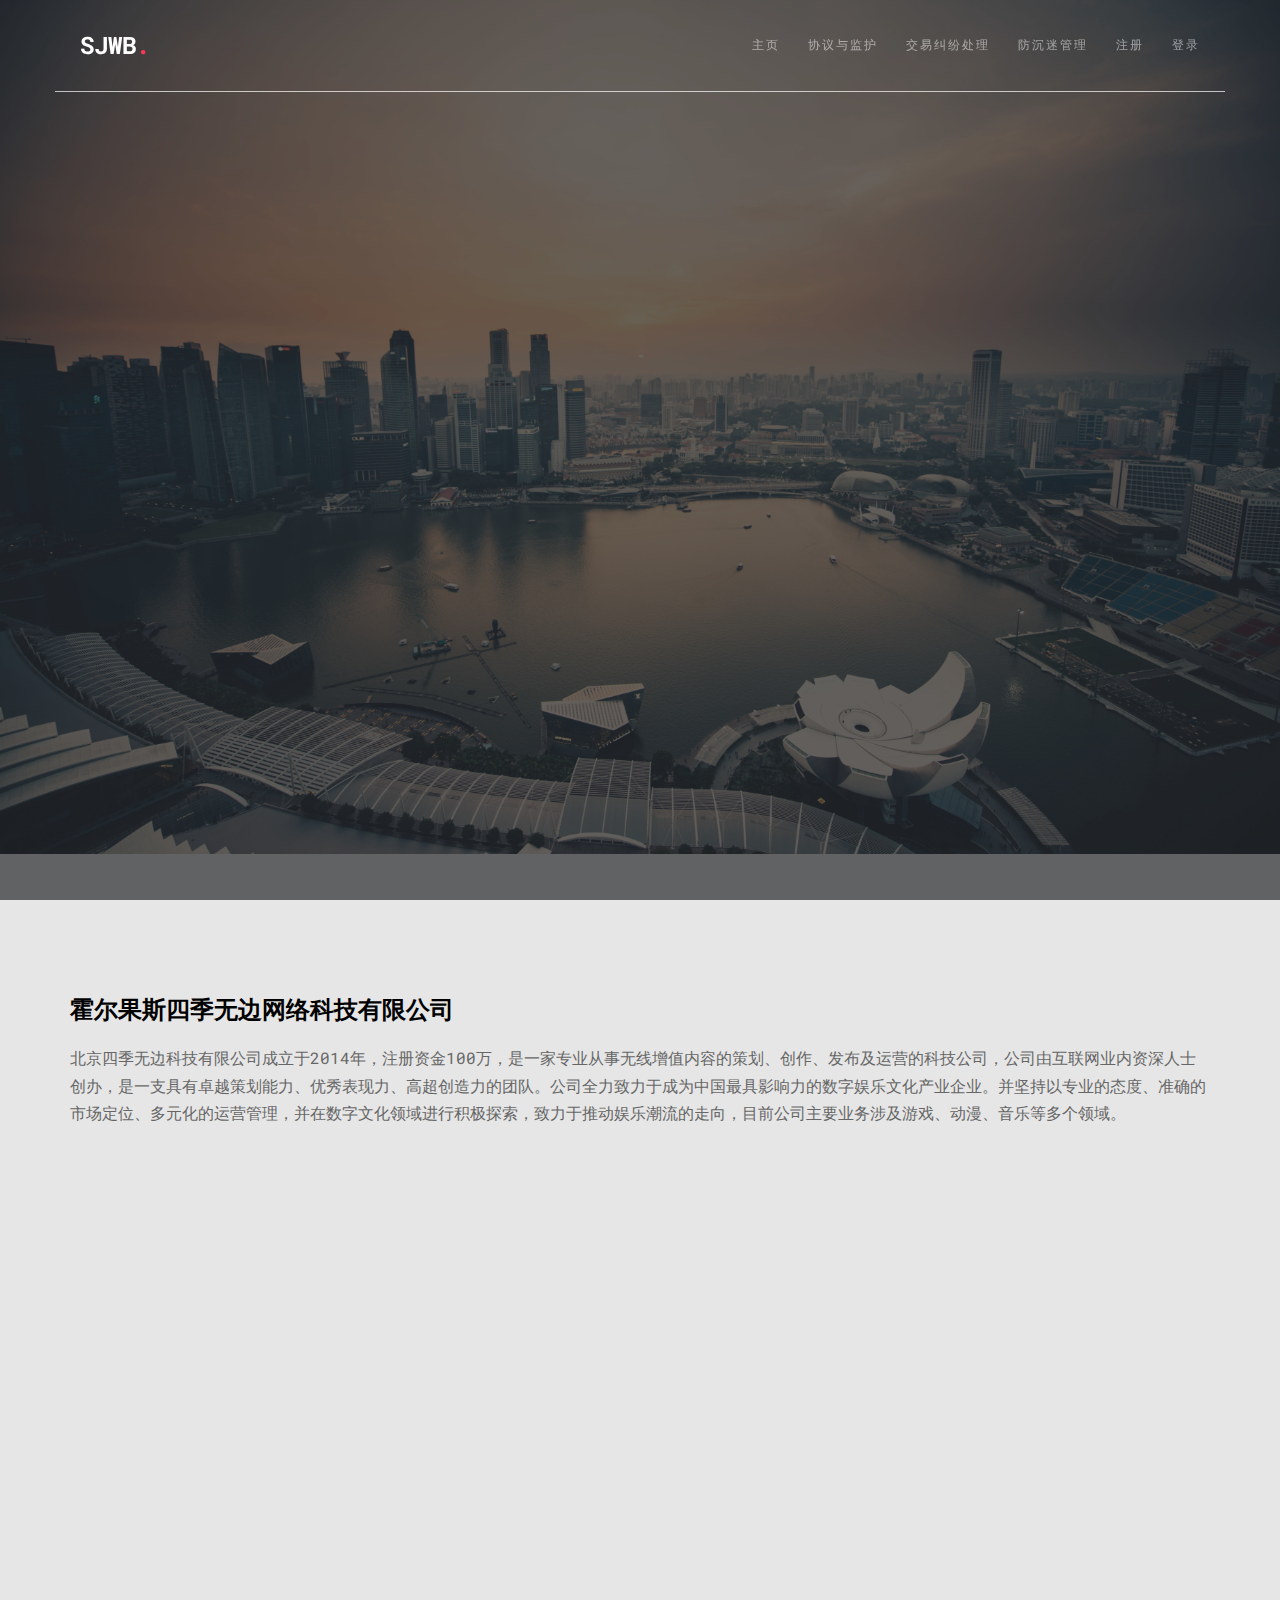
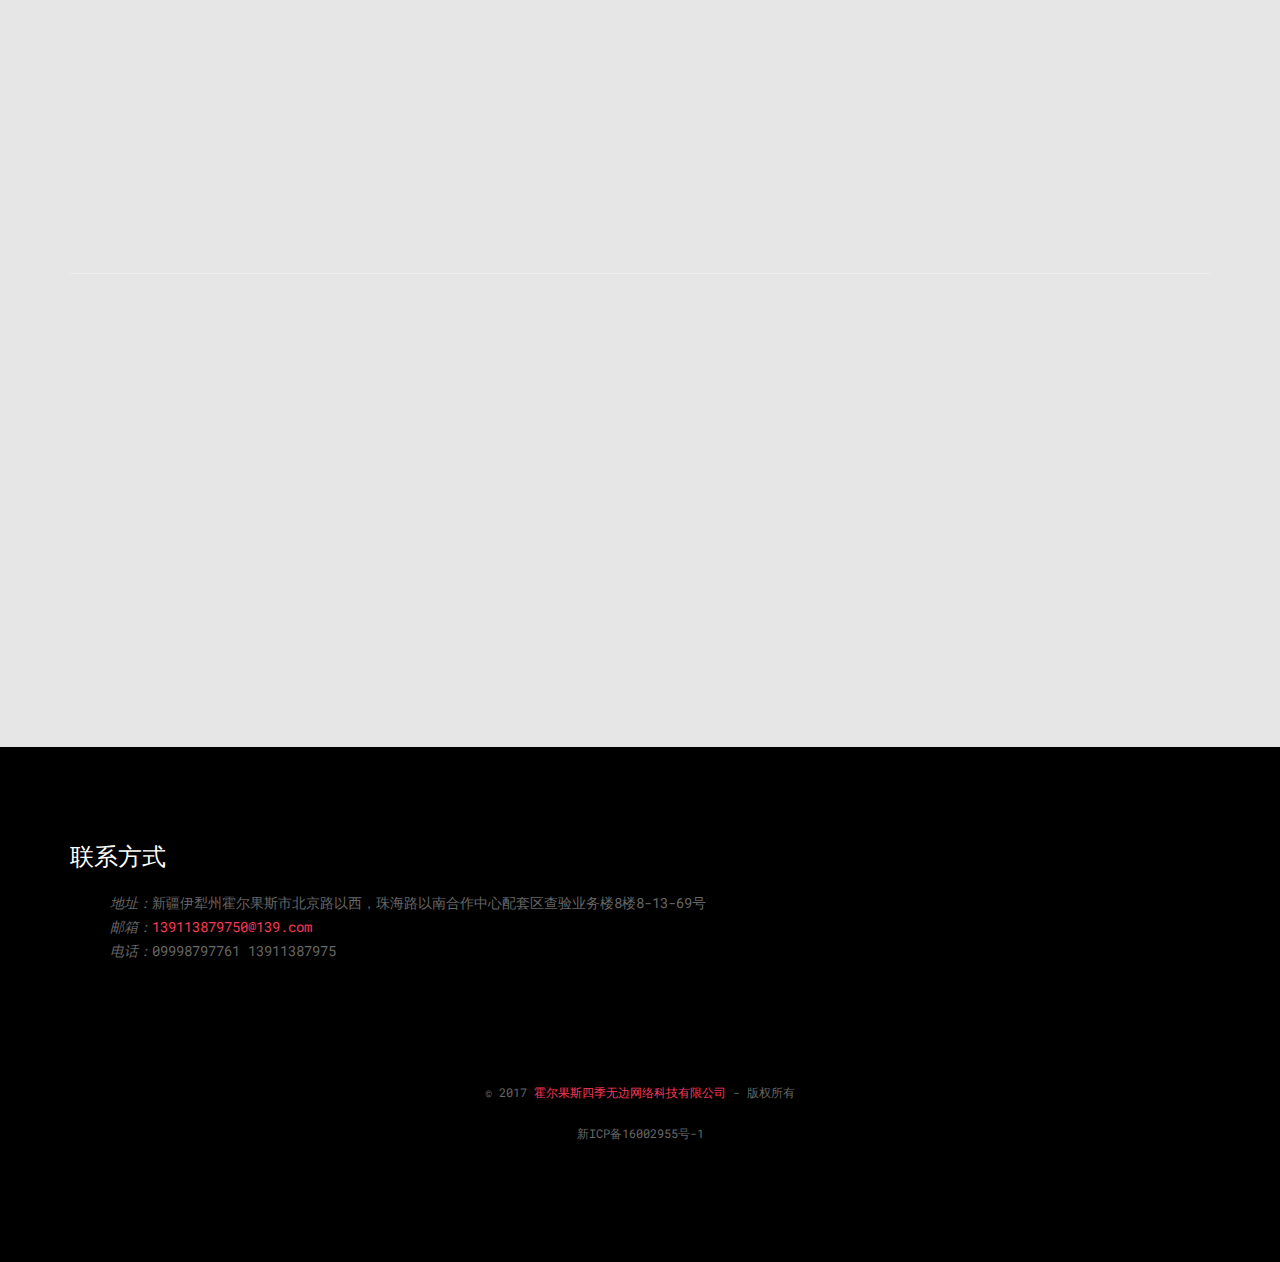
==== index.html @ 6a88e130 "hegs" ====
<!DOCTYPE HTML>
<html>
<head>
    <meta charset="utf-8">
    <meta http-equiv="X-UA-Compatible" content="IE=edge">
    <title>霍尔果斯四季无边网络科技有限公司</title>
    <meta name="viewport" content="width=device-width, initial-scale=1">
    <meta name="description" content="霍尔果斯四季无边网络科技有限公司"/>
    <meta name="keywords"
          content="free website templates, free html5, free template, free bootstrap, free website template, html5, css3, mobile first, responsive"/>
    <meta name="author" content="Hovace"/>

    <!-- Facebook and Twitter integration -->
    <meta property="og:title" content=""/>
    <meta property="og:image" content=""/>
    <meta property="og:url" content=""/>
    <meta property="og:site_name" content=""/>
    <meta property="og:description" content=""/>
    <meta name="twitter:title" content=""/>
    <meta name="twitter:image" content=""/>
    <meta name="twitter:url" content=""/>
    <meta name="twitter:card" content=""/>

    <link href="https://fonts.googleapis.com/css?family=Crimson+Text:400,400i|Roboto+Mono" rel="stylesheet">

    <!-- Animate.css -->
    <link rel="stylesheet" href="css/animate.css">
    <!-- Icomoon Icon Fonts-->
    <link rel="stylesheet" href="css/icomoon.css">
    <!-- Bootstrap  -->
    <link rel="stylesheet" href="css/bootstrap.css">

    <!-- Magnific Popup -->


    <!-- Theme style  -->
    <link rel="stylesheet" href="css/style.css">

    <!-- Modernizr JS -->
    <script src="js/modernizr-2.6.2.min.js"></script>
    <!-- FOR IE9 below -->
    <!--[if lt IE 9]>
    <script src="js/respond.min.js"></script>
    <![endif]-->

</head>
<body>

<div class="gtco-loader"></div>

<div id="page">
    <nav class="gtco-nav" role="navigation">
        <div class="container">
            <div class="row">
                <div class="col-xs-2 text-left">
                    <div id="gtco-logo"><a href="index.html">Sjwb<span>.</span></a></div>
                </div>
                <div class="col-xs-10 text-right menu-1">
                    <ul>
                        <li><a href="index.html">主页</a></li>
                        <li class="has-dropdown">
                            <a href="#">协议与监护</a>
                            <ul class="dropdown">
                                <li><a href="dropcaps.html">服务协议</a></li>
                                <li><a href="guardianship.html">家长监护</a></li>
                            </ul>
                        </li>

                        <li><a href="dropcaps.html">交易纠纷处理</a></li>
                        <li><a href="addiction.html">防沉迷管理</a></li>
                        <li><a href="signin.html">注册</a></li>
                        <li><a href="login.html">登录</a></li>
                    </ul>
                </div>
            </div>

        </div>
    </nav>

    <header id="gtco-header" class="gtco-cover" role="banner" style="background-image:url(images/chutte.jpg);background-size: 100%"
            data-stellar-background-ratio="1">
        <div class="overlay"></div>
        <div class="container">
            <div class="row">
                <div class="col-md-7 text-left">
                    <div class="display-t">
                        <div class="display-tc animate-box" data-animate-effect="fadeInUp">
                            <h1 class="mb30"><a href="#">专业的态度、准确的市场定位、多元化的运营管理</a></h1>
                            <p><a href="#" class="text-link">查看更多</a></p>
                        </div>
                    </div>
                </div>
            </div>
        </div>
    </header>

    <div id="gtco-main">
        <div class="container">

            <div class="sixteen columns welcome">
                <h3 style="font-weight: bold;">霍尔果斯四季无边网络科技有限公司</h3>

            </div>

            <div class="separator"></div>

            <p class="centered" style="font-size: 16px">
                北京四季无边科技有限公司成立于2014年，注册资金100万，是一家专业从事无线增值内容的策划、创作、发布及运营的科技公司，公司由互联网业内资深人士创办，是一支具有卓越策划能力、优秀表现力、高超创造力的团队。公司全力致力于成为中国最具影响力的数字娱乐文化产业企业。并坚持以专业的态度、准确的市场定位、多元化的运营管理，并在数字文化领域进行积极探索，致力于推动娱乐潮流的走向，目前公司主要业务涉及游戏、动漫、音乐等多个领域。
            </p>

            <br>
            <br>


            <!-- Our Clients
            ================================================== -->

        </div>
        <div class="container">
            <div class="row row-pb-md">
                <div class="col-md-12">
                    <ul id="gtco-post-list">


                        <li class="one-third entry animate-box" data-animate-effect="fadeIn">
                            <a href="1.apk">
                                <div class="entry-img" style="background-image: url(images/re.jpg)"></div>
                                <div class="entry-desc">
                                    <h3>创世战机</h3>
                                    <p>五星级平面射击游戏！游戏全程节奏紧凑，难度由易到难，除了种种的狠角色会不断出现之外， 在关卡尽头都还会有一个把关的巨型头目，因此玩家必须尽量取得像是激光、追踪飞弹等强力武器，才能够顺利过关斩将。 如果你是喜欢射击游戏的玩家，一定不要错过它。</p>
                                </div>
                            </a>
                            <a href="1.apk" class="post-meta">下载</a>
                        </li>
                        <li class="one-third entry animate-box" data-animate-effect="fadeIn">
                            <a href="2.apk">
                                <div class="entry-img" style="background-image: url(images/re1.jpg)"></div>
                                <div class="entry-desc">
                                    <h3>血战太平洋</h3>
                                    <p>《血战太平洋》是一个老手和菜鸟都同样会喜欢的塔防游戏。敌人来势汹汹，你需要建造火力强大的防卫塔来保护你的基地。 精美的游戏场景，炫目的特效，动感的音乐，易上手的操作及极高的游戏性，这些都可以在游戏中感受到。</p>
                                </div>
                            </a>
                            <a href="2.apk" class="post-meta">下载</a>
                        </li>
                        <li class="one-third entry animate-box" data-animate-effect="fadeIn">
                            <a href="3.apk">
                                <div class="entry-img" style="background-image: url(images/re2.jpg)"></div>
                                <div class="entry-desc">
                                    <h3>僵尸前线</h3>
                                    <p>在这个已经被僵尸包围和吞噬的世界中，你是幸存者之一。在寻找存活出路的旅途中，你会遇到形形色色的幸存同胞， 而选择是否帮助他们或者接受他们的帮助将决定剧情的走向，也突出了游戏的主旨——即便世界将要毁灭，人性依然存在。</p>
                                </div>
                            </a>
                            <a href="3.apk" class="post-meta">下载</a>
                        </li>

                    </ul>


                    <div class="clearfix"></div>

                    <div class="separator"></div>


                    <hr>

                    <div data-v-28640bf3="" class="row" style="max-width: 470px; display: block;margin: 0 auto;text-align: center">
                        <div data-v-28640bf3="" class="col-md-8 col-md-offset-2 text-center gtco-heading animate-box fadeInUp animated-fast"><h2 data-v-28640bf3="">健康忠告</h2>
                            <p data-v-28640bf3="">抵制不良游戏　拒绝盗版游戏</p>
                            <p data-v-28640bf3="">注意自我保护　谨防受骗上当</p>
                            <p data-v-28640bf3="">适度游戏益脑　沉迷游戏伤身</p>
                            <p data-v-28640bf3="">合理安排时间　享受健康生活</p></div>
                    </div>

                    <div class="clearfix"></div>


                    <div class="separator"></div>
                </div>
            </div>
        </div>
    </div>


    <footer id="gtco-footer" role="contentinfo">
        <div class="container">
            <div class="four columns" style="width: 100%">
                <h3>联系方式</h3>
            </div>

            <div class="row row-pb-md">
                <div class="col-md-12">
                    <ul class="list contact" style="margin-bottom: 15px;">
                        <li class="contact-address"><i class="fa fa-map-marker">地址：</i><span>新疆伊犁州霍尔果斯市北京路以西，珠海路以南合作中心配套区查验业务楼8楼8-13-69号</span>
                        </li>
                        <li class="contact-mail"><i class="fa fa-envelope">邮箱：</i><a class="link" href="#">139113879750@139.com</a>
                        </li>
                        <li class="contact-phone"><i class="fa fa-phone">电话：</i><span>09998797761 13911387975</span></li>
                    </ul>
                </div>
            </div>

            <div class="row copyright">
                <div class="col-md-12 text-center">
                    <p>
                        <small class="block">&copy; 2017  <a href="index.html" target="_blank" title="霍尔果斯四季无边网络科技有限公司">霍尔果斯四季无边网络科技有限公司</a> - 版权所有 </small>
                    </p>
                    <p>
                    <small class="block">新ICP备16002955号-1</small>
                    </p>
                </div>
            </div>

        </div>
    </footer>
</div>

<div class="gototop js-top">
    <a href="#" class="js-gotop"><i class="icon-arrow-up"></i></a>
</div>

<!-- jQuery -->
<script src="js/jquery.min.js"></script>
<!-- jQuery Easing -->
<script src="js/jquery.easing.1.3.js"></script>
<!-- Bootstrap -->
<script src="js/bootstrap.min.js"></script>
<!-- Waypoints -->
<script src="js/jquery.waypoints.min.js"></script>
<!-- Stellar -->
<script src="js/jquery.stellar.min.js"></script>
<!-- Main -->
<script src="js/main.js"></script>

</body>
</html>
---- css/icomoon.css ----
@font-face {
  font-family: 'icomoon';
  src:  url('../fonts/icomoon/icomoon.eot?6iuir');
  src:  url('../fonts/icomoon/icomoon.eot?6iuir#iefix') format('embedded-opentype'),
    url('../fonts/icomoon/icomoon.ttf?6iuir') format('truetype'),
    url('../fonts/icomoon/icomoon.woff?6iuir') format('woff'),
    url('../fonts/icomoon/icomoon.svg?6iuir#icomoon') format('svg');
  font-weight: normal;
  font-style: normal;
}

[class^="icon-"], [class*=" icon-"] {
  /* use !important to prevent issues with browser extensions that change fonts */
  font-family: 'icomoon' !important;
  speak: none;
  font-style: normal;
  font-weight: normal;
  font-variant: normal;
  text-transform: none;
  line-height: 1;

  /* Better Font Rendering =========== */
  -webkit-font-smoothing: antialiased;
  -moz-osx-font-smoothing: grayscale;
}

.icon-eye:before {
  content: "\e000";
}
.icon-paper-clip:before {
  content: "\e001";
}
.icon-mail:before {
  content: "\e002";
}
.icon-toggle:before {
  content: "\e003";
}
.icon-layout:before {
  content: "\e004";
}
.icon-link:before {
  content: "\e005";
}
.icon-bell:before {
  content: "\e006";
}
.icon-lock:before {
  content: "\e007";
}
.icon-unlock:before {
  content: "\e008";
}
.icon-ribbon:before {
  content: "\e009";
}
.icon-image:before {
  content: "\e010";
}
.icon-signal:before {
  content: "\e011";
}
.icon-target:before {
  content: "\e012";
}
.icon-clipboard:before {
  content: "\e013";
}
.icon-clock:before {
  content: "\e014";
}
.icon-watch:before {
  content: "\e015";
}
.icon-air-play:before {
  content: "\e016";
}
.icon-camera:before {
  content: "\e017";
}
.icon-video:before {
  content: "\e018";
}
.icon-disc:before {
  content: "\e019";
}
.icon-printer:before {
  content: "\e020";
}
.icon-monitor:before {
  content: "\e021";
}
.icon-server:before {
  content: "\e022";
}
.icon-cog:before {
  content: "\e023";
}
.icon-heart:before {
  content: "\e024";
}
.icon-paragraph:before {
  content: "\e025";
}
.icon-align-justify:before {
  content: "\e026";
}
.icon-align-left:before {
  content: "\e027";
}
.icon-align-center:before {
  content: "\e028";
}
.icon-align-right:before {
  content: "\e029";
}
.icon-book:before {
  content: "\e030";
}
.icon-layers:before {
  content: "\e031";
}
.icon-stack:before {
  content: "\e032";
}
.icon-stack-2:before {
  content: "\e033";
}
.icon-paper:before {
  content: "\e034";
}
.icon-paper-stack:before {
  content: "\e035";
}
.icon-search:before {
  content: "\e036";
}
.icon-zoom-in:before {
  content: "\e037";
}
.icon-zoom-out:before {
  content: "\e038";
}
.icon-reply:before {
  content: "\e039";
}
.icon-circle-plus:before {
  content: "\e040";
}
.icon-circle-minus:before {
  content: "\e041";
}
.icon-circle-check:before {
  content: "\e042";
}
.icon-circle-cross:before {
  content: "\e043";
}
.icon-square-plus:before {
  content: "\e044";
}
.icon-square-minus:before {
  content: "\e045";
}
.icon-square-check:before {
  content: "\e046";
}
.icon-square-cross:before {
  content: "\e047";
}
.icon-microphone:before {
  content: "\e048";
}
.icon-record:before {
  content: "\e049";
}
.icon-skip-back:before {
  content: "\e050";
}
.icon-rewind:before {
  content: "\e051";
}
.icon-play:before {
  content: "\e052";
}
.icon-pause:before {
  content: "\e053";
}
.icon-stop:before {
  content: "\e054";
}
.icon-fast-forward:before {
  content: "\e055";
}
.icon-skip-forward:before {
  content: "\e056";
}
.icon-shuffle:before {
  content: "\e057";
}
.icon-repeat:before {
  content: "\e058";
}
.icon-folder:before {
  content: "\e059";
}
.icon-umbrella:before {
  content: "\e060";
}
.icon-moon:before {
  content: "\e061";
}
.icon-thermometer:before {
  content: "\e062";
}
.icon-drop:before {
  content: "\e063";
}
.icon-sun:before {
  content: "\e064";
}
.icon-cloud:before {
  content: "\e065";
}
.icon-cloud-upload:before {
  content: "\e066";
}
.icon-cloud-download:before {
  content: "\e067";
}
.icon-upload:before {
  content: "\e068";
}
.icon-download:before {
  content: "\e069";
}
.icon-location:before {
  content: "\e070";
}
.icon-location-2:before {
  content: "\e071";
}
.icon-map:before {
  content: "\e072";
}
.icon-battery:before {
  content: "\e073";
}
.icon-head:before {
  content: "\e074";
}
.icon-briefcase:before {
  content: "\e075";
}
.icon-speech-bubble:before {
  content: "\e076";
}
.icon-anchor:before {
  content: "\e077";
}
.icon-globe:before {
  content: "\e078";
}
.icon-box:before {
  content: "\e079";
}
.icon-reload:before {
  content: "\e080";
}
.icon-share:before {
  content: "\e081";
}
.icon-marquee:before {
  content: "\e082";
}
.icon-marquee-plus:before {
  content: "\e083";
}
.icon-marquee-minus:before {
  content: "\e084";
}
.icon-tag:before {
  content: "\e085";
}
.icon-power:before {
  content: "\e086";
}
.icon-command:before {
  content: "\e087";
}
.icon-alt:before {
  content: "\e088";
}
.icon-esc:before {
  content: "\e089";
}
.icon-bar-graph:before {
  content: "\e090";
}
.icon-bar-graph-2:before {
  content: "\e091";
}
.icon-pie-graph:before {
  content: "\e092";
}
.icon-star:before {
  content: "\e093";
}
.icon-arrow-left:before {
  content: "\e094";
}
.icon-arrow-right:before {
  content: "\e095";
}
.icon-arrow-up:before {
  content: "\e096";
}
.icon-arrow-down:before {
  content: "\e097";
}
.icon-volume:before {
  content: "\e098";
}
.icon-mute:before {
  content: "\e099";
}
.icon-content-right:before {
  content: "\e100";
}
.icon-content-left:before {
  content: "\e101";
}
.icon-grid:before {
  content: "\e102";
}
.icon-grid-2:before {
  content: "\e103";
}
.icon-columns:before {
  content: "\e104";
}
.icon-loader:before {
  content: "\e105";
}
.icon-bag:before {
  content: "\e106";
}
.icon-ban:before {
  content: "\e107";
}
.icon-flag:before {
  content: "\e108";
}
.icon-trash:before {
  content: "\e109";
}
.icon-expand:before {
  content: "\e110";
}
.icon-contract:before {
  content: "\e111";
}
.icon-maximize:before {
  content: "\e112";
}
.icon-minimize:before {
  content: "\e113";
}
.icon-plus:before {
  content: "\e114";
}
.icon-minus:before {
  content: "\e115";
}
.icon-check:before {
  content: "\e116";
}
.icon-cross:before {
  content: "\e117";
}
.icon-move:before {
  content: "\e118";
}
.icon-delete:before {
  content: "\e119";
}
.icon-menu:before {
  content: "\e120";
}
.icon-archive:before {
  content: "\e121";
}
.icon-inbox:before {
  content: "\e122";
}
.icon-outbox:before {
  content: "\e123";
}
.icon-file:before {
  content: "\e124";
}
.icon-file-add:before {
  content: "\e125";
}
.icon-file-subtract:before {
  content: "\e126";
}
.icon-help:before {
  content: "\e127";
}
.icon-open:before {
  content: "\e128";
}
.icon-ellipsis:before {
  content: "\e129";
}
.icon-add-to-list:before {
  content: "\e900";
}
.icon-classic-computer:before {
  content: "\e901";
}
.icon-controller-fast-backward:before {
  content: "\e902";
}
.icon-creative-commons-attribution:before {
  content: "\e903";
}
.icon-creative-commons-noderivs:before {
  content: "\e904";
}
.icon-creative-commons-noncommercial-eu:before {
  content: "\e905";
}
.icon-creative-commons-noncommercial-us:before {
  content: "\e906";
}
.icon-creative-commons-public-domain:before {
  content: "\e907";
}
.icon-creative-commons-remix:before {
  content: "\e908";
}
.icon-creative-commons-share:before {
  content: "\e909";
}
.icon-creative-commons-sharealike:before {
  content: "\e90a";
}
.icon-creative-commons:before {
  content: "\e90b";
}
.icon-document-landscape:before {
  content: "\e90c";
}
.icon-remove-user:before {
  content: "\e90d";
}
.icon-warning:before {
  content: "\e90e";
}
.icon-arrow-bold-down:before {
  content: "\e90f";
}
.icon-arrow-bold-left:before {
  content: "\e910";
}
.icon-arrow-bold-right:before {
  content: "\e911";
}
.icon-arrow-bold-up:before {
  content: "\e912";
}
.icon-arrow-down2:before {
  content: "\e913";
}
.icon-arrow-left2:before {
  content: "\e914";
}
.icon-arrow-long-down:before {
  content: "\e915";
}
.icon-arrow-long-left:before {
  content: "\e916";
}
.icon-arrow-long-right:before {
  content: "\e917";
}
.icon-arrow-long-up:before {
  content: "\e918";
}
.icon-arrow-right2:before {
  content: "\e919";
}
.icon-arrow-up2:before {
  content: "\e91a";
}
.icon-arrow-with-circle-down:before {
  content: "\e91b";
}
.icon-arrow-with-circle-left:before {
  content: "\e91c";
}
.icon-arrow-with-circle-right:before {
  content: "\e91d";
}
.icon-arrow-with-circle-up:before {
  content: "\e91e";
}
.icon-bookmark:before {
  content: "\e91f";
}
.icon-bookmarks:before {
  content: "\e920";
}
.icon-chevron-down:before {
  content: "\e921";
}
.icon-chevron-left:before {
  content: "\e922";
}
.icon-chevron-right:before {
  content: "\e923";
}
.icon-chevron-small-down:before {
  content: "\e924";
}
.icon-chevron-small-left:before {
  content: "\e925";
}
.icon-chevron-small-right:before {
  content: "\e926";
}
.icon-chevron-small-up:before {
  content: "\e927";
}
.icon-chevron-thin-down:before {
  content: "\e928";
}
.icon-chevron-thin-left:before {
  content: "\e929";
}
.icon-chevron-thin-right:before {
  content: "\e92a";
}
.icon-chevron-thin-up:before {
  content: "\e92b";
}
.icon-chevron-up:before {
  content: "\e92c";
}
.icon-chevron-with-circle-down:before {
  content: "\e92d";
}
.icon-chevron-with-circle-left:before {
  content: "\e92e";
}
.icon-chevron-with-circle-right:before {
  content: "\e92f";
}
.icon-chevron-with-circle-up:before {
  content: "\e930";
}
.icon-cloud2:before {
  content: "\e931";
}
.icon-controller-fast-forward:before {
  content: "\e932";
}
.icon-controller-jump-to-start:before {
  content: "\e933";
}
.icon-controller-next:before {
  content: "\e934";
}
.icon-controller-paus:before {
  content: "\e935";
}
.icon-controller-play:before {
  content: "\e936";
}
.icon-controller-record:before {
  content: "\e937";
}
.icon-controller-stop:before {
  content: "\e938";
}
.icon-controller-volume:before {
  content: "\e939";
}
.icon-dot-single:before {
  content: "\e93a";
}
.icon-dots-three-horizontal:before {
  content: "\e93b";
}
.icon-dots-three-vertical:before {
  content: "\e93c";
}
.icon-dots-two-horizontal:before {
  content: "\e93d";
}
.icon-dots-two-vertical:before {
  content: "\e93e";
}
.icon-download2:before {
  content: "\e93f";
}
.icon-emoji-flirt:before {
  content: "\e940";
}
.icon-flow-branch:before {
  content: "\e941";
}
.icon-flow-cascade:before {
  content: "\e942";
}
.icon-flow-line:before {
  content: "\e943";
}
.icon-flow-parallel:before {
  content: "\e944";
}
.icon-flow-tree:before {
  content: "\e945";
}
.icon-install:before {
  content: "\e946";
}
.icon-layers2:before {
  content: "\e947";
}
.icon-open-book:before {
  content: "\e948";
}
.icon-resize-100:before {
  content: "\e949";
}
.icon-resize-full-screen:before {
  content: "\e94a";
}
.icon-save:before {
  content: "\e94b";
}
.icon-select-arrows:before {
  content: "\e94c";
}
.icon-sound-mute:before {
  content: "\e94d";
}
.icon-sound:before {
  content: "\e94e";
}
.icon-trash2:before {
  content: "\e94f";
}
.icon-triangle-down:before {
  content: "\e950";
}
.icon-triangle-left:before {
  content: "\e951";
}
.icon-triangle-right:before {
  content: "\e952";
}
.icon-triangle-up:before {
  content: "\e953";
}
.icon-uninstall:before {
  content: "\e954";
}
.icon-upload-to-cloud:before {
  content: "\e955";
}
.icon-upload2:before {
  content: "\e956";
}
.icon-add-user:before {
  content: "\e957";
}
.icon-address:before {
  content: "\e958";
}
.icon-adjust:before {
  content: "\e959";
}
.icon-air:before {
  content: "\e95a";
}
.icon-aircraft-landing:before {
  content: "\e95b";
}
.icon-aircraft-take-off:before {
  content: "\e95c";
}
.icon-aircraft:before {
  content: "\e95d";
}
.icon-align-bottom:before {
  content: "\e95e";
}
.icon-align-horizontal-middle:before {
  content: "\e95f";
}
.icon-align-left2:before {
  content: "\e960";
}
.icon-align-right2:before {
  content: "\e961";
}
.icon-align-top:before {
  content: "\e962";
}
.icon-align-vertical-middle:before {
  content: "\e963";
}
.icon-archive2:before {
  content: "\e964";
}
.icon-area-graph:before {
  content: "\e965";
}
.icon-attachment:before {
  content: "\e966";
}
.icon-awareness-ribbon:before {
  content: "\e967";
}
.icon-back-in-time:before {
  content: "\e968";
}
.icon-back:before {
  content: "\e969";
}
.icon-bar-graph2:before {
  content: "\e96a";
}
.icon-battery2:before {
  content: "\e96b";
}
.icon-beamed-note:before {
  content: "\e96c";
}
.icon-bell2:before {
  content: "\e96d";
}
.icon-blackboard:before {
  content: "\e96e";
}
.icon-block:before {
  content: "\e96f";
}
.icon-book2:before {
  content: "\e970";
}
.icon-bowl:before {
  content: "\e971";
}
.icon-box2:before {
  content: "\e972";
}
.icon-briefcase2:before {
  content: "\e973";
}
.icon-browser:before {
  content: "\e974";
}
.icon-brush:before {
  content: "\e975";
}
.icon-bucket:before {
  content: "\e976";
}
.icon-cake:before {
  content: "\e977";
}
.icon-calculator:before {
  content: "\e978";
}
.icon-calendar:before {
  content: "\e979";
}
.icon-camera2:before {
  content: "\e97a";
}
.icon-ccw:before {
  content: "\e97b";
}
.icon-chat:before {
  content: "\e97c";
}
.icon-check2:before {
  content: "\e97d";
}
.icon-circle-with-cross:before {
  content: "\e97e";
}
.icon-circle-with-minus:before {
  content: "\e97f";
}
.icon-circle-with-plus:before {
  content: "\e980";
}
.icon-circle:before {
  content: "\e981";
}
.icon-circular-graph:before {
  content: "\e982";
}
.icon-clapperboard:before {
  content: "\e983";
}
.icon-clipboard2:before {
  content: "\e984";
}
.icon-clock2:before {
  content: "\e985";
}
.icon-code:before {
  content: "\e986";
}
.icon-cog2:before {
  content: "\e987";
}
.icon-colours:before {
  content: "\e988";
}
.icon-compass:before {
  content: "\e989";
}
.icon-copy:before {
  content: "\e98a";
}
.icon-credit-card:before {
  content: "\e98b";
}
.icon-credit:before {
  content: "\e98c";
}
.icon-cross2:before {
  content: "\e98d";
}
.icon-cup:before {
  content: "\e98e";
}
.icon-cw:before {
  content: "\e98f";
}
.icon-cycle:before {
  content: "\e990";
}
.icon-database:before {
  content: "\e991";
}
.icon-dial-pad:before {
  content: "\e992";
}
.icon-direction:before {
  content: "\e993";
}
.icon-document:before {
  content: "\e994";
}
.icon-documents:before {
  content: "\e995";
}
.icon-drink:before {
  content: "\e996";
}
.icon-drive:before {
  content: "\e997";
}
.icon-drop2:before {
  content: "\e998";
}
.icon-edit:before {
  content: "\e999";
}
.icon-email:before {
  content: "\e99a";
}
.icon-emoji-happy:before {
  content: "\e99b";
}
.icon-emoji-neutral:before {
  content: "\e99c";
}
.icon-emoji-sad:before {
  content: "\e99d";
}
.icon-erase:before {
  content: "\e99e";
}
.icon-eraser:before {
  content: "\e99f";
}
.icon-export:before {
  content: "\e9a0";
}
.icon-eye2:before {
  content: "\e9a1";
}
.icon-feather:before {
  content: "\e9a2";
}
.icon-flag2:before {
  content: "\e9a3";
}
.icon-flash:before {
  content: "\e9a4";
}
.icon-flashlight:before {
  content: "\e9a5";
}
.icon-flat-brush:before {
  content: "\e9a6";
}
.icon-folder-images:before {
  content: "\e9a7";
}
.icon-folder-music:before {
  content: "\e9a8";
}
.icon-folder-video:before {
  content: "\e9a9";
}
.icon-folder2:before {
  content: "\e9aa";
}
.icon-forward:before {
  content: "\e9ab";
}
.icon-funnel:before {
  content: "\e9ac";
}
.icon-game-controller:before {
  content: "\e9ad";
}
.icon-gauge:before {
  content: "\e9ae";
}
.icon-globe2:before {
  content: "\e9af";
}
.icon-graduation-cap:before {
  content: "\e9b0";
}
.icon-grid2:before {
  content: "\e9b1";
}
.icon-hair-cross:before {
  content: "\e9b2";
}
.icon-hand:before {
  content: "\e9b3";
}
.icon-heart-outlined:before {
  content: "\e9b4";
}
.icon-heart2:before {
  content: "\e9b5";
}
.icon-help-with-circle:before {
  content: "\e9b6";
}
.icon-help2:before {
  content: "\e9b7";
}
.icon-home:before {
  content: "\e9b8";
}
.icon-hour-glass:before {
  content: "\e9b9";
}
.icon-image-inverted:before {
  content: "\e9ba";
}
.icon-image2:before {
  content: "\e9bb";
}
.icon-images:before {
  content: "\e9bc";
}
.icon-inbox2:before {
  content: "\e9bd";
}
.icon-infinity:before {
  content: "\e9be";
}
.icon-info-with-circle:before {
  content: "\e9bf";
}
.icon-info:before {
  content: "\e9c0";
}
.icon-key:before {
  content: "\e9c1";
}
.icon-keyboard:before {
  content: "\e9c2";
}
.icon-lab-flask:before {
  content: "\e9c3";
}
.icon-landline:before {
  content: "\e9c4";
}
.icon-language:before {
  content: "\e9c5";
}
.icon-laptop:before {
  content: "\e9c6";
}
.icon-leaf:before {
  content: "\e9c7";
}
.icon-level-down:before {
  content: "\e9c8";
}
.icon-level-up:before {
  content: "\e9c9";
}
.icon-lifebuoy:before {
  content: "\e9ca";
}
.icon-light-bulb:before {
  content: "\e9cb";
}
.icon-light-down:before {
  content: "\e9cc";
}
.icon-light-up:before {
  content: "\e9cd";
}
.icon-line-graph:before {
  content: "\e9ce";
}
.icon-link2:before {
  content: "\e9cf";
}
.icon-list:before {
  content: "\e9d0";
}
.icon-location-pin:before {
  content: "\e9d1";
}
.icon-location2:before {
  content: "\e9d2";
}
.icon-lock-open:before {
  content: "\e9d3";
}
.icon-lock2:before {
  content: "\e9d4";
}
.icon-log-out:before {
  content: "\e9d5";
}
.icon-login:before {
  content: "\e9d6";
}
.icon-loop:before {
  content: "\e9d7";
}
.icon-magnet:before {
  content: "\e9d8";
}
.icon-magnifying-glass:before {
  content: "\e9d9";
}
.icon-mail2:before {
  content: "\e9da";
}
.icon-man:before {
  content: "\e9db";
}
.icon-map2:before {
  content: "\e9dc";
}
.icon-mask:before {
  content: "\e9dd";
}
.icon-medal:before {
  content: "\e9de";
}
.icon-megaphone:before {
  content: "\e9df";
}
.icon-menu2:before {
  content: "\e9e0";
}
.icon-message:before {
  content: "\e9e1";
}
.icon-mic:before {
  content: "\e9e2";
}
.icon-minus2:before {
  content: "\e9e3";
}
.icon-mobile:before {
  content: "\e9e4";
}
.icon-modern-mic:before {
  content: "\e9e5";
}
.icon-moon2:before {
  content: "\e9e6";
}
.icon-mouse:before {
  content: "\e9e7";
}
.icon-music:before {
  content: "\e9e8";
}
.icon-network:before {
  content: "\e9e9";
}
.icon-new-message:before {
  content: "\e9ea";
}
.icon-new:before {
  content: "\e9eb";
}
.icon-news:before {
  content: "\e9ec";
}
.icon-note:before {
  content: "\e9ed";
}
.icon-notification:before {
  content: "\e9ee";
}
.icon-old-mobile:before {
  content: "\e9ef";
}
.icon-old-phone:before {
  content: "\e9f0";
}
.icon-palette:before {
  content: "\e9f1";
}
.icon-paper-plane:before {
  content: "\e9f2";
}
.icon-pencil:before {
  content: "\e9f3";
}
.icon-phone:before {
  content: "\e9f4";
}
.icon-pie-chart:before {
  content: "\e9f5";
}
.icon-pin:before {
  content: "\e9f6";
}
.icon-plus2:before {
  content: "\e9f7";
}
.icon-popup:before {
  content: "\e9f8";
}
.icon-power-plug:before {
  content: "\e9f9";
}
.icon-price-ribbon:before {
  content: "\e9fa";
}
.icon-price-tag:before {
  content: "\e9fb";
}
.icon-print:before {
  content: "\e9fc";
}
.icon-progress-empty:before {
  content: "\e9fd";
}
.icon-progress-full:before {
  content: "\e9fe";
}
.icon-progress-one:before {
  content: "\e9ff";
}
.icon-progress-two:before {
  content: "\ea00";
}
.icon-publish:before {
  content: "\ea01";
}
.icon-quote:before {
  content: "\ea02";
}
.icon-radio:before {
  content: "\ea03";
}
.icon-reply-all:before {
  content: "\ea04";
}
.icon-reply2:before {
  content: "\ea05";
}
.icon-retweet:before {
  content: "\ea06";
}
.icon-rocket:before {
  content: "\ea07";
}
.icon-round-brush:before {
  content: "\ea08";
}
.icon-rss:before {
  content: "\ea09";
}
.icon-ruler:before {
  content: "\ea0a";
}
.icon-scissors:before {
  content: "\ea0b";
}
.icon-share-alternitive:before {
  content: "\ea0c";
}
.icon-share2:before {
  content: "\ea0d";
}
.icon-shareable:before {
  content: "\ea0e";
}
.icon-shield:before {
  content: "\ea0f";
}
.icon-shop:before {
  content: "\ea10";
}
.icon-shopping-bag:before {
  content: "\ea11";
}
.icon-shopping-basket:before {
  content: "\ea12";
}
.icon-shopping-cart:before {
  content: "\ea13";
}
.icon-shuffle2:before {
  content: "\ea14";
}
.icon-signal2:before {
  content: "\ea15";
}
.icon-sound-mix:before {
  content: "\ea16";
}
.icon-sports-club:before {
  content: "\ea17";
}
.icon-spreadsheet:before {
  content: "\ea18";
}
.icon-squared-cross:before {
  content: "\ea19";
}
.icon-squared-minus:before {
  content: "\ea1a";
}
.icon-squared-plus:before {
  content: "\ea1b";
}
.icon-star-outlined:before {
  content: "\ea1c";
}
.icon-star2:before {
  content: "\ea1d";
}
.icon-stopwatch:before {
  content: "\ea1e";
}
.icon-suitcase:before {
  content: "\ea1f";
}
.icon-swap:before {
  content: "\ea20";
}
.icon-sweden:before {
  content: "\ea21";
}
.icon-switch:before {
  content: "\ea22";
}
.icon-tablet:before {
  content: "\ea23";
}
.icon-tag2:before {
  content: "\ea24";
}
.icon-text-document-inverted:before {
  content: "\ea25";
}
.icon-text-document:before {
  content: "\ea26";
}
.icon-text:before {
  content: "\ea27";
}
.icon-thermometer2:before {
  content: "\ea28";
}
.icon-thumbs-down:before {
  content: "\ea29";
}
.icon-thumbs-up:before {
  content: "\ea2a";
}
.icon-thunder-cloud:before {
  content: "\ea2b";
}
.icon-ticket:before {
  content: "\ea2c";
}
.icon-time-slot:before {
  content: "\ea2d";
}
.icon-tools:before {
  content: "\ea2e";
}
.icon-traffic-cone:before {
  content: "\ea2f";
}
.icon-tree:before {
  content: "\ea30";
}
.icon-trophy:before {
  content: "\ea31";
}
.icon-tv:before {
  content: "\ea32";
}
.icon-typing:before {
  content: "\ea33";
}
.icon-unread:before {
  content: "\ea34";
}
.icon-untag:before {
  content: "\ea35";
}
.icon-user:before {
  content: "\ea36";
}
.icon-users:before {
  content: "\ea37";
}
.icon-v-card:before {
  content: "\ea38";
}
.icon-video2:before {
  content: "\ea39";
}
.icon-vinyl:before {
  content: "\ea3a";
}
.icon-voicemail:before {
  content: "\ea3b";
}
.icon-wallet:before {
  content: "\ea3c";
}
.icon-water:before {
  content: "\ea3d";
}
.icon-px-with-circle:before {
  content: "\ea3e";
}
.icon-px:before {
  content: "\ea3f";
}
.icon-basecamp:before {
  content: "\ea40";
}
.icon-behance:before {
  content: "\ea41";
}
.icon-creative-cloud:before {
  content: "\ea42";
}
.icon-dropbox:before {
  content: "\ea43";
}
.icon-evernote:before {
  content: "\ea44";
}
.icon-flattr:before {
  content: "\ea45";
}
.icon-foursquare:before {
  content: "\ea46";
}
.icon-google-drive:before {
  content: "\ea47";
}
.icon-google-hangouts:before {
  content: "\ea48";
}
.icon-grooveshark:before {
  content: "\ea49";
}
.icon-icloud:before {
  content: "\ea4a";
}
.icon-mixi:before {
  content: "\ea4b";
}
.icon-onedrive:before {
  content: "\ea4c";
}
.icon-paypal:before {
  content: "\ea4d";
}
.icon-picasa:before {
  content: "\ea4e";
}
.icon-qq:before {
  content: "\ea4f";
}
.icon-rdio-with-circle:before {
  content: "\ea50";
}
.icon-renren:before {
  content: "\ea51";
}
.icon-scribd:before {
  content: "\ea52";
}
.icon-sina-weibo:before {
  content: "\ea53";
}
.icon-skype-with-circle:before {
  content: "\ea54";
}
.icon-skype:before {
  content: "\ea55";
}
.icon-slideshare:before {
  content: "\ea56";
}
.icon-smashing:before {
  content: "\ea57";
}
.icon-soundcloud:before {
  content: "\ea58";
}
.icon-spotify-with-circle:before {
  content: "\ea59";
}
.icon-spotify:before {
  content: "\ea5a";
}
.icon-swarm:before {
  content: "\ea5b";
}
.icon-vine-with-circle:before {
  content: "\ea5c";
}
.icon-vine:before {
  content: "\ea5d";
}
.icon-vk-alternitive:before {
  content: "\ea5e";
}
.icon-vk-with-circle:before {
  content: "\ea5f";
}
.icon-vk:before {
  content: "\ea60";
}
.icon-xing-with-circle:before {
  content: "\ea61";
}
.icon-xing:before {
  content: "\ea62";
}
.icon-yelp:before {
  content: "\ea63";
}
.icon-dribbble-with-circle:before {
  content: "\ea64";
}
.icon-dribbble:before {
  content: "\ea65";
}
.icon-facebook-with-circle:before {
  content: "\ea66";
}
.icon-facebook:before {
  content: "\ea67";
}
.icon-flickr-with-circle:before {
  content: "\ea68";
}
.icon-flickr:before {
  content: "\ea69";
}
.icon-github-with-circle:before {
  content: "\ea6a";
}
.icon-github:before {
  content: "\ea6b";
}
.icon-google-with-circle:before {
  content: "\ea6c";
}
.icon-google:before {
  content: "\ea6d";
}
.icon-instagram-with-circle:before {
  content: "\ea6e";
}
.icon-instagram:before {
  content: "\ea6f";
}
.icon-lastfm-with-circle:before {
  content: "\ea70";
}
.icon-lastfm:before {
  content: "\ea71";
}
.icon-linkedin-with-circle:before {
  content: "\ea72";
}
.icon-linkedin:before {
  content: "\ea73";
}
.icon-pinterest-with-circle:before {
  content: "\ea74";
}
.icon-pinterest:before {
  content: "\ea75";
}
.icon-rdio:before {
  content: "\ea76";
}
.icon-stumbleupon-with-circle:before {
  content: "\ea77";
}
.icon-stumbleupon:before {
  content: "\ea78";
}
.icon-tumblr-with-circle:before {
  content: "\ea79";
}
.icon-tumblr:before {
  content: "\ea7a";
}
.icon-twitter-with-circle:before {
  content: "\ea7b";
}
.icon-twitter:before {
  content: "\ea7c";
}
.icon-vimeo-with-circle:before {
  content: "\ea7d";
}
.icon-vimeo:before {
  content: "\ea7e";
}
.icon-youtube-with-circle:before {
  content: "\ea7f";
}
.icon-youtube:before {
  content: "\ea80";
}
---- css/style.css ----
@font-face {
    font-family: 'icomoon';
    src: url("../fonts/icomoon/icomoon.eot?srf3rx");
    src: url("../fonts/icomoon/icomoon.eot?srf3rx#iefix") format("embedded-opentype"), url("../fonts/icomoon/icomoon.ttf?srf3rx") format("truetype"), url("../fonts/icomoon/icomoon.woff?srf3rx") format("woff"), url("../fonts/icomoon/icomoon.svg?srf3rx#icomoon") format("svg");
    font-weight: normal;
    font-style: normal;
}

/* =======================================================
*
* 	Template Style 
*
* ======================================================= */
body {
    font-family: "Roboto Mono", serif;
    font-weight: 400;
    font-size: 14px;
    line-height: 1.7;
    color: #666666;
    background: #e6e6e6;
}

#page {
    position: relative;
    overflow-x: hidden;
    -webkit-transition: 0.5s;
    -o-transition: 0.5s;
    transition: 0.5s;
}

.offcanvas #page {
    overflow: hidden;
    position: absolute;
}

.offcanvas #page:after {
    -webkit-transition: 2s;
    -o-transition: 2s;
    transition: 2s;
    position: absolute;
    top: 0;
    right: 0;
    bottom: 0;
    left: 0;
    z-index: 101;
    background: rgba(0, 0, 0, 0.7);
    content: "";
}

a {
    color: #F73859;
    -webkit-transition: 0.5s;
    -o-transition: 0.5s;
    transition: 0.5s;
}

a:hover, a:active, a:focus {
    color: #F73859;
    outline: none;
    text-decoration: none;
}

p {
    margin-bottom: 20px;
}

h1, h2, h3, h4, h5, h6, figure {
    color: #000;
    font-family: "Crimson Text", Arial, sans-serif;
    font-weight: 400;
    margin: 0 0 20px 0;
}

::-webkit-selection {
    color: #fff;
    background: #F73859;
}

::-moz-selection {
    color: #fff;
    background: #F73859;
}

::selection {
    color: #fff;
    background: #F73859;
}

.copyrights {
    text-indent: -9999px;
    height: 0;
    line-height: 0;
    font-size: 0;
    overflow: hidden;
}

.gtco-nav {
    position: fixed;
    top: 0;
    margin: 0;
    padding: 0;
    width: 100%;
    padding: 25px 0;
    z-index: 1001;
    background: transparent;
    -webkit-transition: 0.5s;
    -o-transition: 0.5s;
    transition: 0.5s;
}

.gtco-nav > .container {
    padding-bottom: 25px;
    border-bottom: 1px solid rgba(255, 255, 255, 0.7);
}

@media screen and (max-width: 768px) {
    .gtco-nav {
        padding: 25px 0;
    }
}

.gtco-nav #gtco-logo {
    font-size: 24px;
    padding: 0;
    margin: 0;
    text-transform: uppercase;
    font-weight: bold;
}

@media screen and (max-width: 768px) {
    .gtco-nav #gtco-logo {
        margin-bottom: 0;
    }
}

.gtco-nav #gtco-logo a > span {
    color: #F73859;
}

.gtco-nav a {
    padding: 5px 10px;
    color: #fff;
}

@media screen and (max-width: 768px) {
    .gtco-nav .menu-1 {
        display: none;
    }
}

.gtco-nav ul {
    padding: 0;
    margin: 7px 0 0 0;
}

.gtco-nav ul li {
    padding: 0;
    margin: 0;
    list-style: none;
    display: inline;
    font-family: "Roboto Mono", serif;
}

.gtco-nav ul li > a {
    font-size: 12px;
    text-transform: uppercase;
    letter-spacing: 2px;
    padding: 30px 10px;
    color: rgba(255, 255, 255, 0.5);
    -webkit-transition: 0.5s;
    -o-transition: 0.5s;
    transition: 0.5s;
}

.gtco-nav ul li > a:hover, .gtco-nav ul li > a:focus, .gtco-nav ul li > a:active {
    color: white;
}

.gtco-nav ul li.has-dropdown {
    position: relative;
}

.gtco-nav ul li.has-dropdown .dropdown {
    width: 130px;
    -webkit-box-shadow: 0px 8px 13px -9px rgba(0, 0, 0, 0.75);
    -moz-box-shadow: 0px 8px 13px -9px rgba(0, 0, 0, 0.75);
    box-shadow: 0px 8px 13px -9px rgba(0, 0, 0, 0.75);
    z-index: 1002;
    visibility: hidden;
    opacity: 0;
    position: absolute;
    top: 40px;
    left: 0;
    text-align: left;
    background: #fff;
    padding: 20px;
    -webkit-border-radius: 4px;
    -moz-border-radius: 4px;
    -ms-border-radius: 4px;
    border-radius: 4px;
    -webkit-transition: 0s;
    -o-transition: 0s;
    transition: 0s;
}

.gtco-nav ul li.has-dropdown .dropdown:before {
    bottom: 100%;
    left: 40px;
    border: solid transparent;
    content: " ";
    height: 0;
    width: 0;
    position: absolute;
    pointer-events: none;
    border-bottom-color: #fff;
    border-width: 8px;
    margin-left: -8px;
}

.gtco-nav ul li.has-dropdown .dropdown li {
    display: block;
    margin-bottom: 7px;
}

.gtco-nav ul li.has-dropdown .dropdown li:last-child {
    margin-bottom: 0;
}

.gtco-nav ul li.has-dropdown .dropdown li > a {
    text-transform: none;
    letter-spacing: inherit;
    padding: 2px 0;
    display: block;
    color: #999999;
    line-height: 1.2;
    text-transform: none;
    font-size: 15px;
}

.gtco-nav ul li.has-dropdown .dropdown li > a:hover {
    color: #000;
}

.gtco-nav ul li.has-dropdown:hover a, .gtco-nav ul li.has-dropdown:focus a {
    color: #fff;
}

.gtco-nav ul li.btn-cta a {
    color: #F73859;
}

.gtco-nav ul li.btn-cta a span {
    background: #f35f55;
    color: #fff;
    padding: 4px 20px;
    display: -moz-inline-stack;
    display: inline-block;
    zoom: 1;
    *display: inline;
    -webkit-transition: 0.3s;
    -o-transition: 0.3s;
    transition: 0.3s;
    -webkit-border-radius: 4px;
    -moz-border-radius: 4px;
    -ms-border-radius: 4px;
    border-radius: 4px;
}

.gtco-nav ul li.btn-cta a:hover span {
    background: #f14034 !important;
    -webkit-box-shadow: 0px 14px 20px -9px rgba(0, 0, 0, 0.75);
    -moz-box-shadow: 0px 14px 20px -9px rgba(0, 0, 0, 0.75);
    box-shadow: 0px 14px 20px -9px rgba(0, 0, 0, 0.75);
}

.gtco-nav ul li.active > a {
    color: #fff;
    position: relative;
}

.scrolled .gtco-nav {
    background: #fff;
    padding: 10px 0;
    -webkit-box-shadow: 0px 5px 7px -7px rgba(0, 0, 0, 0.15);
    -moz-box-shadow: 0px 5px 7px -7px rgba(0, 0, 0, 0.15);
    box-shadow: 0px 5px 7px -7px rgba(0, 0, 0, 0.15);
}

.scrolled .gtco-nav > .container {
    padding-bottom: 0px;
    border-bottom: 1px solid transparent;
}

.scrolled .gtco-nav a {
    color: #000;
}

.scrolled .gtco-nav ul li a:hover, .scrolled .gtco-nav ul li a:focus, .scrolled .gtco-nav ul li a:active {
    color: #F73859 !important;
}

.scrolled .gtco-nav ul li.active a {
    color: #F73859;
}

.scrolled .gtco-nav ul li.has-dropdown:hover > a, .scrolled .gtco-nav ul li.has-dropdown:focus > a {
    color: #F73859;
}

#gtco-header,
#gtco-counter,
.gtco-bg {
    background-size: cover;
    background-position: top center;
    background-repeat: no-repeat;
    position: relative;
}

.gtco-bg {
    background-size: cover;
    background-position: center center;
    position: relative;
    width: 100%;
    float: left;
    position: relative;
}

#gtco-header .date-post {
    display: block;
    color: rgba(255, 255, 255, 0.5);
    font-size: 15px;
    text-transform: uppercase;
}

#gtco-header a {
    color: white;
}

#gtco-header a:hover {
    color: white;
}

.gtco-cover {
    height: 900px;
    background-size: cover;
    background-repeat: no-repeat;
    position: relative;
    float: left;
    width: 100%;
}

.gtco-cover .overlay {
    z-index: 0;
    position: absolute;
    bottom: 0;
    top: 0;
    left: 0;
    right: 0;
    background: rgba(39, 41, 43, 0.7);
}

.gtco-cover > .gtco-container {
    position: relative;
    z-index: 10;
}

@media screen and (max-width: 768px) {
    .gtco-cover {
        height: 600px;
    }
}

.gtco-cover .display-t,
.gtco-cover .display-tc {
    z-index: 9;
    height: 900px;
    display: table;
    width: 100%;
}

@media screen and (max-width: 768px) {
    .gtco-cover .display-t,
    .gtco-cover .display-tc {
        height: 600px;
    }
}

.gtco-cover.gtco-cover-sm {
    height: 600px;
}

@media screen and (max-width: 768px) {
    .gtco-cover.gtco-cover-sm {
        height: 400px;
    }
}

.gtco-cover.gtco-cover-sm .display-t,
.gtco-cover.gtco-cover-sm .display-tc {
    height: 600px;
    display: table;
    width: 100%;
}

@media screen and (max-width: 768px) {
    .gtco-cover.gtco-cover-sm .display-t,
    .gtco-cover.gtco-cover-sm .display-tc {
        height: 400px;
    }
}

.gtco-staff {
    text-align: center;
    margin-bottom: 30px;
    background: #fff;
    padding: 30px;
    float: left;
    width: 100%;
}

.gtco-staff img {
    width: 100px;
    margin-bottom: 20px;
    -webkit-border-radius: 50%;
    -moz-border-radius: 50%;
    -ms-border-radius: 50%;
    border-radius: 50%;
}

.gtco-staff h3 {
    font-size: 24px;
    margin-bottom: 5px;
}

.gtco-staff p {
    margin-bottom: 30px;
}

.gtco-staff .role {
    color: #bfbfbf;
    margin-bottom: 30px;
    font-weight: normal;
    display: block;
}

#gtco-main {
    width: 100%;
    float: left;
}

#gtco-main .related-title {
    font-size: 18px;
    text-transform: uppercase;
    font-family: "Roboto Mono", serif;
    color: #000;
    margin-bottom: 50px;
}

.mt-negative {
    top: -7em;
    position: relative;
    z-index: 200;
}

article {
    text-align: center;
    float: left;
    margin-bottom: 0px;
    padding: 3em;
    background: #fff;
    position: relative;
}

article p {
    margin-bottom: 30px;
}

@media screen and (max-width: 1200px) {
    article {
        margin-bottom: 80px;
        padding-left: 15px;
        padding-right: 15px;
    }
}

@media screen and (max-width: 992px) {
    article {
        margin-bottom: 80px;
        padding-left: 15px;
        padding-right: 15px;
    }
}

@media screen and (max-width: 768px) {
    article {
        margin-bottom: 40px;
        padding-left: 15px;
        padding-right: 15px;
    }
}

article a img {
    opacity: 1;
    -webkit-transition: 0.5s;
    -o-transition: 0.5s;
    transition: 0.5s;
}

article a:hover img {
    opacity: .4;
}

article figure {
    margin-bottom: 30px;
}

article h2 {
    font-family: "Crimson Text", Arial, sans-serif;
    font-size: 34px;
    color: #000;
    margin-bottom: 30px;
}

article h2 a {
    color: #000;
}

@media screen and (max-width: 992px) {
    article h2 {
        font-size: 26px;
    }
}

@media screen and (max-width: 768px) {
    article h2 {
        font-size: 24px;
        margin-bottom: 20px;
    }
}

article .gtco-meta {
    font-size: 16px;
    font-family: "Roboto Mono", serif;
    color: #999999;
    margin-bottom: 20px;
    display: block;
}

@media screen and (max-width: 480px) {
    article .gtco-meta {
        margin-bottom: 10px;
    }
}

article .gtco-meta.gtco-date {
    text-transform: uppercase;
    letter-spacing: 2px;
}

article .content-article {
    padding-top: 1em;
}

article .content-article a {
    text-decoration: underline;
}

article .content-article blockquote {
    border-left: none;
    padding-left: 0;
}

article .content-article blockquote p {
    font-family: "Crimson Text", Arial, sans-serif;
    font-size: 27px;
    font-style: italic;
    line-height: 1.5;
    color: #000;
}

article .content-article blockquote p cite {
    padding-top: 20px;
    display: block;
    font-size: 14px;
    font-style: normal;
    font-family: "Roboto Mono", serif;
    color: gray;
}

article .gtco-highlight {
    border: 4px solid #f2f2f2;
    padding: 30px;
    width: 100%;
    margin-bottom: 30px;
}

article .gtco-highlight.right {
    float: right;
    margin-left: 30px;
}

article .gtco-highlight.left {
    float: left;
}

article .gtco-highlight h4 {
    font-size: 14px;
    letter-spacing: 2px;
    color: #b3b3b3;
    text-transform: uppercase;
    font-family: "Roboto Mono", serif;
}

article .gtco-highlight p {
    font-family: "Crimson Text", Arial, sans-serif;
    font-style: italic;
    color: #000;
    font-size: 20px;
}

figure figcaption {
    padding-top: 15px;
    font-size: 12px;
    font-family: "Roboto Mono", serif;
    color: #999999;
}

#gtco-post-list {
    flex-wrap: wrap;
    -webkit-flex-wrap: wrap;
    -moz-flex-wrap: wrap;
    display: -webkit-box;
    display: -moz-box;
    display: -ms-flexbox;
    display: -webkit-flex;
    display: flex;
    position: relative;
    float: left;
    padding: 0;
    margin: 0;
    width: 100%;
    margin-left: -2%;
}

@media screen and (max-width: 768px) {
    #gtco-post-list {
        margin-left: 0% !important;
    }
}

#gtco-post-list li {
    display: block;
    padding: 0;
    margin: 0 0 20px 2%;
    list-style: none;
    min-height: 400px;
    background-position: center center;
    background-size: cover;
    background-repeat: no-repeat;
    float: left;
    clear: left;
    position: relative;
    background: #fff;
}

@media screen and (max-width: 768px) {
    #gtco-post-list li {
        margin-left: 0;
    }
}

#gtco-post-list li .post-meta {
    position: absolute;
    bottom: 30px;
    display: block;
    padding: 0 30px;
}

#gtco-post-list li .post-meta .date-posted {
    margin-left: 10px;
}

#gtco-post-list li.two-third {
    width: 64.6%;
}

@media screen and (max-width: 992px) {
    #gtco-post-list li.two-third {
        width: 48%;
    }
}

@media screen and (max-width: 768px) {
    #gtco-post-list li.two-third {
        width: 100%;
    }
}

#gtco-post-list li.one-third {
    width: 31.3%;
}

@media screen and (max-width: 992px) {
    #gtco-post-list li.one-third {
        width: 48%;
    }
}

@media screen and (max-width: 768px) {
    #gtco-post-list li.one-third {
        width: 100%;
    }
}

#gtco-post-list li.one-half {
    width: 48%;
}

@media screen and (max-width: 768px) {
    #gtco-post-list li.one-half {
        width: 100%;
    }
}

.entry {
    display: block;
    overflow: hidden;
    clear: both;
    position: relative;
    float: left;
    width: 100%;
}

.entry.one-half {
    width: 50%;
    margin-right: 20px;
}

.entry.one-half:last-child {
    margin-right: 0;
}

.entry h3 {
    font-size: 30px !important;
    line-height: 1.2;
}

.entry .entry-img {
    background-size: cover;
    background-repeat: no-repeat;
    background-position: 50% 50%;
    min-height: 304px;
}

.entry .entry-desc {
    padding: 30px;
    margin-bottom: 40px;
}

.entry p {
    color: #1a1a1a;
    line-height: 1.9;
}

.entry.full {
    display: table;
    width: 100%;
}

@media screen and (max-width: 768px) {
    .entry.full {
        display: block;
    }
}

.entry.full .entry-img {
    display: table-cell;
    vertical-align: top;
    background-size: cover;
    background-repeat: no-repeat;
    background-position: 50% 50%;
    width: 50%;
    height: 500px;
}

@media screen and (max-width: 768px) {
    .entry.full .entry-img {
        display: block;
        width: 100%;
    }
}

.entry.full .entry-desc {
    background: #fff;
    padding: 30px;
    display: table-cell;
    width: 50%;
    margin-bottom: 40px;
}

@media screen and (max-width: 768px) {
    .entry.full .entry-desc {
        display: block;
        width: 100% !important;
    }
}

.entry.full .post-meta {
    margin-left: 50%;
}

@media screen and (max-width: 768px) {
    .entry.full .post-meta {
        margin-left: 0px;
    }
}

.post-entry > .post-entry,
.post-entry > .post-img {
    vertical-align: top;
}

.post-entry > .post-img {
    display: table-cell;
    width: 100px;
}

.post-entry > .post-img a {
    -webkit-transition: 0.5s;
    -o-transition: 0.5s;
    transition: 0.5s;
}

.post-entry > .post-img a img {
    -webkit-transition: 0.5s;
    -o-transition: 0.5s;
    transition: 0.5s;
}

.post-entry > .post-img a:hover img {
    opacity: .8;
}

.post-entry > .post-copy {
    padding-left: 20px;
    display: table-cell;
}

.post-entry > .post-copy h4 {
    color: #fff;
    font-size: 20px;
}

.post-entry > .post-copy h4 a {
    color: #fff;
}

.pagination a {
    background: none;
    border: none !important;
    color: gray !important;
}

.pagination a:hover, .pagination a:focus, .pagination a:active {
    background: none !important;
}

.pagination > li > a {
    margin: 0 2px;
    font-size: 18px;
    padding: 0 !important;
    background: none;
    -webkit-border-radius: 50% !important;
    -moz-border-radius: 50% !important;
    -ms-border-radius: 50% !important;
    -o-border-radius: 50% !important;
    border-radius: 50% !important;
    height: 50px;
    width: 50px;
    line-height: 50px;
    display: table-cell;
    vertical-align: middle;
    z-index: 10;
}

.pagination > li > a:hover {
    color: #F73859 !important;
    background: #e6e6e6 !important;
}

.pagination > li.disabled > a {
    background: none;
}

.pagination > li.active > a {
    z-index: 19;
    background: #fff !important;
    -webkit-box-shadow: 4px 11px 35px -14px rgba(0, 0, 0, 0.5);
    -moz-box-shadow: 4px 11px 35px -14px rgba(0, 0, 0, 0.5);
    -ms-box-shadow: 4px 11px 35px -14px rgba(0, 0, 0, 0.5);
    -o-box-shadow: 4px 11px 35px -14px rgba(0, 0, 0, 0.5);
    box-shadow: 4px 11px 35px -14px rgba(0, 0, 0, 0.5);
    color: #F73859 !important;
}

.pagination > li.active > a:hover {
    cursor: pointer;
    background: #f96982 !important;
}

.gtco-social-icons {
    margin: 0;
    padding: 0;
}

.gtco-social-icons li {
    margin: 0;
    padding: 0;
    list-style: none;
    display: -moz-inline-stack;
    display: inline-block;
    zoom: 1;
    *display: inline;
}

.gtco-social-icons li a {
    display: -moz-inline-stack;
    display: inline-block;
    zoom: 1;
    *display: inline;
    color: #F73859;
    padding-left: 10px;
    padding-right: 10px;
}

.gtco-social-icons li a i {
    font-size: 20px;
}

.gtco-contact-info ul {
    padding: 0;
    margin: 0;
}

.gtco-contact-info ul li {
    padding: 0 0 0 70px;
    margin: 0 0 30px 0;
    list-style: none;
    position: relative;
}

.gtco-contact-info ul li:before {
    color: #ccddea;
    position: absolute;
    left: 0;
    top: .05em;
    font-family: 'icomoon';
    speak: none;
    font-style: normal;
    font-weight: normal;
    font-variant: normal;
    text-transform: none;
    line-height: 1;
    /* Better Font Rendering =========== */
    -webkit-font-smoothing: antialiased;
    -moz-osx-font-smoothing: grayscale;
}

.gtco-contact-info ul li.address:before {
    font-size: 30px;
    content: "\e9d1";
}

.gtco-contact-info ul li.phone:before {
    font-size: 23px;
    content: "\e9f4";
}

.gtco-contact-info ul li.email:before {
    font-size: 23px;
    content: "\e9da";
}

.gtco-contact-info ul li.url:before {
    font-size: 23px;
    content: "\e9af";
}

#gtco-header .display-tc,
#gtco-counter .display-tc,
.gtco-cover .display-tc {
    display: table-cell !important;
    vertical-align: middle;
}

#gtco-header .display-tc h1, #gtco-header .display-tc h2,
#gtco-counter .display-tc h1,
#gtco-counter .display-tc h2,
.gtco-cover .display-tc h1,
.gtco-cover .display-tc h2 {
    margin: 0;
    padding: 0;
    color: white;
}

#gtco-header .display-tc h1,
#gtco-counter .display-tc h1,
.gtco-cover .display-tc h1 {
    margin-bottom: 0px;
    margin-top: 0;
    font-size: 60px;
    line-height: 1.1;
    font-family: "Crimson Text", Arial, sans-serif;
    font-weight: 300;
}

@media screen and (max-width: 768px) {
    #gtco-header .display-tc h1,
    #gtco-counter .display-tc h1,
    .gtco-cover .display-tc h1 {
        font-size: 40px;
    }
}

#gtco-header .display-tc h2,
#gtco-counter .display-tc h2,
.gtco-cover .display-tc h2 {
    font-size: 20px;
    line-height: 1.5;
    margin-bottom: 30px;
    text-transform: uppercase;
}

#gtco-header .display-tc .btn,
#gtco-counter .display-tc .btn,
.gtco-cover .display-tc .btn {
    padding: 15px 30px;
    background: #F73859;
    color: #fff;
    border: none !important;
    font-size: 18px;
    text-transform: uppercase;
    -webkit-border-radius: 4px;
    -moz-border-radius: 4px;
    -ms-border-radius: 4px;
    border-radius: 4px;
}

#gtco-header .display-tc .btn:hover,
#gtco-counter .display-tc .btn:hover,
.gtco-cover .display-tc .btn:hover {
    background: #f6163c !important;
    -webkit-box-shadow: 0px 14px 30px -15px rgba(0, 0, 0, 0.75) !important;
    -moz-box-shadow: 0px 14px 30px -15px rgba(0, 0, 0, 0.75) !important;
    box-shadow: 0px 14px 30px -15px rgba(0, 0, 0, 0.75) !important;
}

#gtco-header .display-tc .or,
#gtco-counter .display-tc .or,
.gtco-cover .display-tc .or {
    color: rgba(255, 255, 255, 0.3);
    display: -moz-inline-stack;
    display: inline-block;
    zoom: 1;
    *display: inline;
    padding: 0 20px;
}

#gtco-header .display-tc .text-link,
#gtco-counter .display-tc .text-link,
.gtco-cover .display-tc .text-link {
    border-bottom: none;
    font-family: "Crimson Text", Arial, sans-serif;
    font-size: 14px;
    color: #F73859;
    font-family: "Roboto Mono", serif;
    text-transform: uppercase;
    letter-spacing: 2px;
}

#gtco-header .display-tc .text-link:hover,
#gtco-counter .display-tc .text-link:hover,
.gtco-cover .display-tc .text-link:hover {
    color: #fff;
}

#gtco-header .display-tc .form-inline .form-group,
#gtco-counter .display-tc .form-inline .form-group,
.gtco-cover .display-tc .form-inline .form-group {
    width: 100% !important;
    margin-bottom: 10px;
}

#gtco-header .display-tc .form-inline .form-group .form-control,
#gtco-counter .display-tc .form-inline .form-group .form-control,
.gtco-cover .display-tc .form-inline .form-group .form-control {
    width: 100%;
    background: #fff;
    border: none;
}

.gtco-bg-section {
    background: #F0F5F9;
}

#gtco-services,
#gtco-main,
#gtco-started,
#gtco-testimonial,
#gtco-blog,
#gtco-project,
#gtco-about,
#gtco-team,
#gtco-contact,
#gtco-footer {
    padding: 7em 0;
    clear: both;
}

@media screen and (max-width: 768px) {
    #gtco-services,
    #gtco-main,
    #gtco-started,
    #gtco-testimonial,
    #gtco-blog,
    #gtco-project,
    #gtco-about,
    #gtco-team,
    #gtco-contact,
    #gtco-footer {
        padding: 3em 0;
    }
}

#gtco-testimonial {
    background: #F0F5F9;
}

#gtco-testimonial .testimonial {
    background: #fff;
    padding: 30px;
    position: relative;
    margin-bottom: 4em;
    bottom: 0;
}

#gtco-testimonial .testimonial blockquote {
    border-left: none;
    padding: 0;
    margin: 0;
}

#gtco-testimonial .testimonial p {
    color: #666666;
    font-size: 18px;
    font-style: italic;
    line-height: 1.5;
}

#gtco-testimonial .testimonial p.author {
    color: #b3b3b3;
}

#gtco-testimonial .testimonial p.author img {
    width: 60px;
    margin-right: 20px;
    -webkit-border-radius: 50%;
    -moz-border-radius: 50%;
    -ms-border-radius: 50%;
    border-radius: 50%;
}

#gtco-testimonial .testimonial p.author cite {
    font-style: normal;
    font-size: 13px;
    font-family: "Crimson Text", Arial, sans-serif;
}

#gtco-testimonial .testimonial p:last-child {
    margin-bottom: 0;
}

#gtco-testimonial .testimonial:after {
    position: absolute;
    left: 11%;
    bottom: -30px;
    display: block;
    width: 0;
    content: "";
    border-width: 30px 30px 0 0;
    border-style: solid;
    border-color: #fff transparent;
}

#gtco-testimonial .testimonial.gtco-selected {
    background: #F73859;
    bottom: 10px;
    -webkit-box-shadow: 0px 18px 71px -10px rgba(0, 0, 0, 0.75);
    -moz-box-shadow: 0px 18px 71px -10px rgba(0, 0, 0, 0.75);
    box-shadow: 0px 18px 71px -10px rgba(0, 0, 0, 0.75);
}

#gtco-testimonial .testimonial.gtco-selected p {
    color: #fff;
}

#gtco-testimonial .testimonial.gtco-selected p.author cite {
    color: rgba(255, 255, 255, 0.7);
}

#gtco-testimonial .testimonial.gtco-selected:after {
    border-color: #F73859 transparent;
}

@media screen and (max-width: 768px) {
    #gtco-testimonial .testimonial.gtco-selected {
        bottom: 0;
    }
}

#gtco-blog .gtco-post {
    background: #fff;
    float: left;
    width: 100%;
    margin-bottom: 30px;
    padding: 30px;
    -webkit-box-shadow: -2px 11px 24px -10px rgba(0, 0, 0, 0.09);
    -moz-box-shadow: -2px 11px 24px -10px rgba(0, 0, 0, 0.09);
    box-shadow: -2px 11px 24px -10px rgba(0, 0, 0, 0.09);
    position: relative;
    bottom: 0;
    -webkit-transition: 0.3s;
    -o-transition: 0.3s;
    transition: 0.3s;
}

#gtco-blog .gtco-post h3 {
    margin-bottom: 20px;
}

#gtco-blog .gtco-post h3 a {
    color: #F73859;
}

#gtco-blog .gtco-post h3 a:hover {
    color: #f35f55;
}

#gtco-blog .gtco-post .gtco-date {
    display: block;
    margin-bottom: 10px;
    text-transform: uppercase;
    font-size: 12px;
    color: #cccccc;
    letter-spacing: .07em;
}

#gtco-blog .gtco-post p.author {
    color: #b3b3b3;
}

#gtco-blog .gtco-post p.author img {
    width: 50px;
    margin-right: 10px;
    -webkit-border-radius: 50%;
    -moz-border-radius: 50%;
    -ms-border-radius: 50%;
    border-radius: 50%;
}

#gtco-blog .gtco-post p.author cite {
    font-style: normal;
    font-size: 13px;
}

#gtco-blog .gtco-post p:last-child {
    margin-bottom: 0;
}

#gtco-blog .gtco-post:hover, #gtco-blog .gtco-post:focus {
    bottom: 10px;
}

@media screen and (max-width: 768px) {
    #gtco-blog .gtco-post:hover, #gtco-blog .gtco-post:focus {
        bottom: 0;
    }
}

#gtco-counter {
    background: #fff;
    padding: 7em 0;
    text-align: center;
}

@media screen and (max-width: 768px) {
    #gtco-counter {
        padding: 3em 0;
    }
}

#gtco-counter .counter {
    font-size: 50px;
    margin-bottom: 10px;
    color: #F73859;
    font-weight: 100;
    display: block;
}

#gtco-counter .counter-label {
    margin-bottom: 0;
    text-transform: uppercase;
    color: rgba(0, 0, 0, 0.5);
    letter-spacing: .1em;
}

#gtco-counter .feature-center:hover .counter {
    color: #fff;
}

@media screen and (max-width: 768px) {
    #gtco-counter .feature-center {
        margin-bottom: 30px;
    }
}

#gtco-counter .icon {
    width: 70px;
    text-align: center;
    margin-bottom: 20px;
    background: none !important;
    border: none !important;
}

#gtco-counter .icon i {
    height: 70px;
}

#gtco-counter .icon i:before {
    color: #cccccc;
    display: block;
    text-align: center;
    margin-left: 3px;
}

#gtco-project .gtco-project {
    margin-bottom: 30px;
}

#gtco-project .gtco-project > a {
    display: block;
    color: #000;
    position: relative;
    bottom: 0;
    overflow: hidden;
    -webkit-transition: 0.5s;
    -o-transition: 0.5s;
    transition: 0.5s;
}

#gtco-project .gtco-project > a img {
    position: relative;
    -webkit-transition: 0.5s;
    -o-transition: 0.5s;
    transition: 0.5s;
}

#gtco-project .gtco-project > a:after {
    opacity: 0;
    visibility: hidden;
    content: "";
    position: absolute;
    bottom: 0;
    left: 0;
    right: 0;
    top: 0;
    background: rgba(0, 0, 0, 0.7);
    z-index: 8;
    -webkit-transition: 0.5s;
    -o-transition: 0.5s;
    transition: 0.5s;
}

#gtco-project .gtco-project > a .gtco-copy {
    z-index: 12;
    position: absolute;
    right: 20px;
    left: 20px;
    bottom: 0px;
    opacity: 0;
    visibility: hidden;
    -webkit-transition: 0.3s;
    -o-transition: 0.3s;
    transition: 0.3s;
}

#gtco-project .gtco-project > a .gtco-copy h3 {
    margin: 0 0 5px 0;
    padding: 0;
    color: #fff;
    font-size: 20px;
    font-weight: 400;
}

#gtco-project .gtco-project > a .gtco-copy p {
    color: rgba(255, 255, 255, 0.5);
    font-size: 14px;
}

#gtco-project .gtco-project > a .gtco-copy p:last-child {
    margin-bottom: 0;
}

@media screen and (max-width: 768px) {
    #gtco-project .gtco-project > a .gtco-copy {
        position: relative;
        visibility: visible;
        opacity: 1;
        bottom: 0;
        color: #000;
        padding: 20px;
        background: #fff;
    }
}

#gtco-project .gtco-project > a:hover {
    -webkit-box-shadow: 0px 18px 71px -10px rgba(0, 0, 0, 0.75);
    -moz-box-shadow: 0px 18px 71px -10px rgba(0, 0, 0, 0.75);
    box-shadow: 0px 18px 71px -10px rgba(0, 0, 0, 0.75);
}

@media screen and (max-width: 768px) {
    #gtco-project .gtco-project > a:hover {
        bottom: 0;
    }
}

#gtco-project .gtco-project > a:hover:after {
    opacity: 1;
    visibility: visible;
}

@media screen and (max-width: 768px) {
    #gtco-project .gtco-project > a:hover:after {
        opacity: 0;
        visibility: hidden;
    }
}

#gtco-project .gtco-project > a:hover .gtco-copy {
    opacity: 1;
    visibility: visible;
    bottom: 20px;
}

@media screen and (max-width: 768px) {
    #gtco-project .gtco-project > a:hover .gtco-copy {
        bottom: 0;
        padding: 20px;
        background: #fff;
    }
}

#gtco-project .gtco-project > a:hover img {
    -webkit-transform: scale(1.1);
    -moz-transform: scale(1.1);
    -o-transform: scale(1.1);
    transform: scale(1.1);
}

@media screen and (max-width: 768px) {
    #gtco-project .gtco-project > a:hover img {
        -webkit-transform: scale(1);
        -moz-transform: scale(1);
        -o-transform: scale(1);
        transform: scale(1);
    }
}

#gtco-services.border-bottom {
    border-bottom: 1px solid #dae6ef;
    -webkit-box-shadow: 0px 5px 7px -7px rgba(0, 0, 0, 0.15);
    -moz-box-shadow: 0px 5px 7px -7px rgba(0, 0, 0, 0.15);
    box-shadow: 0px 5px 7px -7px rgba(0, 0, 0, 0.15);
    position: relative;
    z-index: 10;
}

.feature-center {
    padding: 30px;
    float: left;
    width: 100%;
    position: relative;
    bottom: 0;
    margin-bottom: 40px;
    -webkit-transition: 0.3s;
    -o-transition: 0.3s;
    transition: 0.3s;
}

@media screen and (max-width: 768px) {
    .feature-center {
        margin-bottom: 50px;
    }
}

.feature-center .desc {
    padding-left: 180px;
}

.feature-center .icon {
    margin-bottom: 20px;
    display: block;
}

.feature-center .icon i {
    font-size: 40px;
    color: rgba(42, 54, 59, 0.2);
}

.feature-center .icon2 {
    float: left;
}

.feature-center .icon2 i {
    font-size: 100px;
}

.feature-center p:last-child {
    margin-bottom: 0;
}

.feature-center p, .feature-center h3 {
    margin-bottom: 30px;
}

.feature-center h3 {
    font-size: 22px;
    color: #5d5d5d;
}

.feature-center:hover, .feature-center:focus {
    background: #F73859;
    bottom: 10px;
    -webkit-box-shadow: 0px 18px 71px -10px rgba(0, 0, 0, 0.75);
    -moz-box-shadow: 0px 18px 71px -10px rgba(0, 0, 0, 0.75);
    box-shadow: 0px 18px 71px -10px rgba(0, 0, 0, 0.75);
}

.feature-center:hover p:last-child, .feature-center:focus p:last-child {
    margin-bottom: 0;
}

.feature-center:hover .icon i, .feature-center:focus .icon i {
    color: rgba(255, 255, 255, 0.7);
}

.feature-center:hover p, .feature-center:hover h3, .feature-center:focus p, .feature-center:focus h3 {
    color: #fff !important;
}

.feature-center:hover a, .feature-center:focus a {
    color: rgba(255, 255, 255, 0.7);
}

.feature-center:hover a:hover, .feature-center:focus a:hover {
    color: #fff;
}

@media screen and (max-width: 768px) {
    .feature-center:hover, .feature-center:focus {
        bottom: 0;
    }
}

.project-grid {
    background-size: cover;
    background-position: top center;
    background-repeat: no-repeat;
    position: relative;
    overflow: hidden;
    height: 350px;
    margin-bottom: 40px;
}

.project-grid:before {
    position: absolute;
    top: 0;
    bottom: 0;
    left: 0;
    right: 0;
    content: '';
    background: rgba(0, 0, 0, 0.3);
    opacity: 0;
    -webkit-transition: 0.1s;
    -o-transition: 0.1s;
    transition: 0.1s;
}

.project-grid .desc {
    background: rgba(247, 56, 89, 0.9);
    padding: 10px 20px;
    position: absolute;
    bottom: -93px;
    left: 0;
    right: 0;
    -webkit-transition: 0.1s;
    -o-transition: 0.1s;
    transition: 0.1s;
}

.project-grid .desc h3 a {
    color: white;
}

.project-grid .desc span {
    color: rgba(255, 255, 255, 0.4);
    text-transform: uppercase;
    letter-spacing: 1px;
    font-size: 12px;
}

@media screen and (max-width: 768px) {
    .project-grid .desc {
        bottom: 0;
    }
}

.project-grid:hover:before, .project-grid:focus:before {
    opacity: 1;
}

.project-grid:hover .desc, .project-grid:focus .desc {
    bottom: 0;
}

.project-content {
    width: 100%;
    padding-left: 10px;
    padding-right: 10px;
    float: left;
    padding: 7em 0;
}

@media screen and (max-width: 768px) {
    .project-content {
        padding: 3em 0;
    }
}

.project-content .col-half {
    width: 50%;
    float: left;
    padding-left: 10px;
    padding-right: 10px;
}

@media screen and (max-width: 480px) {
    .project-content .col-half {
        width: 100%;
    }
}

.project-content .col-half .project, .project-content .col-half .project-grid {
    background-size: cover;
    background-position: top center;
    background-repeat: no-repeat;
    position: relative;
    overflow: hidden;
}

.project-content .col-half .project:before, .project-content .col-half .project-grid:before {
    position: absolute;
    top: 0;
    bottom: 0;
    left: 0;
    right: 0;
    content: '';
    background: rgba(0, 0, 0, 0.3);
    opacity: 0;
    -webkit-transition: 0.1s;
    -o-transition: 0.1s;
    transition: 0.1s;
}

.project-content .col-half .project:hover:before, .project-content .col-half .project:focus:before, .project-content .col-half .project-grid:hover:before, .project-content .col-half .project-grid:focus:before {
    opacity: 1;
}

.project-content .col-half .project:hover .desc, .project-content .col-half .project:focus .desc, .project-content .col-half .project-grid:hover .desc, .project-content .col-half .project-grid:focus .desc {
    bottom: 0;
}

@media screen and (max-width: 480px) {
    .project-content .col-half .project, .project-content .col-half .project-grid {
        height: 340px !important;
        margin-bottom: 20px;
    }
}

.project-content .col-half .project {
    height: 800px;
}

.project-content .col-half .project-grid {
    height: 390px;
    margin-bottom: 20px;
}

.project-content .col-half .project-grid:last-child {
    margin-bottom: 0;
}

.project-content .desc {
    background: rgba(247, 56, 89, 0.9);
    padding: 10px 20px;
    position: absolute;
    bottom: -93px;
    left: 0;
    right: 0;
    -webkit-transition: 0.1s;
    -o-transition: 0.1s;
    transition: 0.1s;
}

.project-content .desc h3 {
    color: white;
}

.project-content .desc span {
    color: rgba(255, 255, 255, 0.4);
    text-transform: uppercase;
    letter-spacing: 1px;
    font-size: 12px;
}

@media screen and (max-width: 768px) {
    .project-content .desc {
        bottom: 0;
    }
}

.gtco-heading {
    margin-bottom: 2em;
}

.gtco-heading.gtco-heading-sm {
    margin-bottom: 2em;
}

.gtco-heading h2 {
    font-size: 55px;
    margin-bottom: 0px;
    line-height: 1.5;
    font-weight: 300;
    color: #000;
}

.gtco-heading p {
    font-size: 18px;
    line-height: 1.5;
    color: #828282;
}

.gtco-heading span {
    display: block;
    margin-bottom: 10px;
    text-transform: uppercase;
    font-size: 12px;
    letter-spacing: 2px;
    color: #cccccc;
}

#gtco-started {
    background: rgba(42, 51, 86, 0.9);
}

#gtco-started .gtco-heading h2 {
    color: #fff;
    margin-bottom: 20px !important;
    font-weight: 300;
}

#gtco-started .gtco-heading p {
    color: rgba(255, 255, 255, 0.5);
}

#gtco-started .form-control {
    background: rgba(255, 255, 255, 0.2);
    border: none !important;
    color: #fff;
    font-size: 16px !important;
    width: 100%;
    -webkit-transition: 0.5s;
    -o-transition: 0.5s;
    transition: 0.5s;
}

#gtco-started .form-control::-webkit-input-placeholder {
    color: #fff;
}

#gtco-started .form-control:-moz-placeholder {
    /* Firefox 18- */
    color: #fff;
}

#gtco-started .form-control::-moz-placeholder {
    /* Firefox 19+ */
    color: #fff;
}

#gtco-started .form-control:-ms-input-placeholder {
    color: #fff;
}

#gtco-started .form-control:focus {
    background: rgba(255, 255, 255, 0.3);
}

#gtco-started .btn {
    height: 54px;
    border: none !important;
    background: #F73859;
    color: #fff;
    font-size: 16px;
    text-transform: uppercase;
    font-weight: 400;
    padding-left: 30px;
    padding-right: 30px;
}

#gtco-started .btn:hover {
    background: #f6163c !important;
    -webkit-box-shadow: 0px 14px 20px -9px rgba(0, 0, 0, 0.75) !important;
    -moz-box-shadow: 0px 14px 20px -9px rgba(0, 0, 0, 0.75) !important;
    box-shadow: 0px 14px 20px -9px rgba(0, 0, 0, 0.75) !important;
}

#gtco-started .form-inline .form-group {
    width: 100% !important;
    margin-bottom: 10px;
}

#gtco-started .form-inline .form-group .form-control {
    width: 100%;
}

#gtco-footer {
    background: #000;
}

#gtco-footer h3 {
    color: #fff;
}

#gtco-footer .footer-heading {
    margin-bottom: 50px;
}

#gtco-footer .post-meta {
    position: relative !important;
    display: block;
    padding: 0;
    float: left;
    color: rgba(255, 255, 255, 0.3);
}

#gtco-footer .post-meta .date-posted {
    margin-left: 0px;
}

#gtco-footer .footer-logo {
    font-family: "Roboto Mono", serif;
}

#gtco-footer .footer-logo span {
    color: #F73859;
}

#gtco-footer .gtco-footer-links {
    padding: 0;
    margin: 0;
}

#gtco-footer .gtco-footer-links li {
    padding: 0;
    margin: 0;
    list-style: none;
}

#gtco-footer .gtco-footer-links li a {
    color: #fff;
    text-decoration: none;
}

#gtco-footer .gtco-footer-links li a:hover {
    text-decoration: underline;
}

#gtco-footer .gtco-widget {
    margin-bottom: 30px;
}

@media screen and (max-width: 768px) {
    #gtco-footer .gtco-widget {
        text-align: left;
    }
}

#gtco-footer .gtco-widget h3 {
    margin-bottom: 15px;
    font-weight: bold;
    font-size: 15px;
    letter-spacing: 2px;
    text-transform: uppercase;
    color: #fff;
}

#gtco-footer .copyright {
    margin-top: 50px;
}

#gtco-footer .copyright .block {
    display: block;
}

#gtco-offcanvas {
    position: fixed;
    z-index: 1901;
    width: 270px;
    background: black;
    top: 0;
    right: 0;
    top: 0;
    bottom: 0;
    padding: 45px 40px 40px 40px;
    overflow-y: auto;
    display: none;
    -moz-transform: translateX(270px);
    -webkit-transform: translateX(270px);
    -ms-transform: translateX(270px);
    -o-transform: translateX(270px);
    transform: translateX(270px);
    -webkit-transition: 0.5s;
    -o-transition: 0.5s;
    transition: 0.5s;
}

@media screen and (max-width: 768px) {
    #gtco-offcanvas {
        display: block;
    }
}

.offcanvas #gtco-offcanvas {
    -moz-transform: translateX(0px);
    -webkit-transform: translateX(0px);
    -ms-transform: translateX(0px);
    -o-transform: translateX(0px);
    transform: translateX(0px);
}

#gtco-offcanvas a {
    color: rgba(255, 255, 255, 0.5);
}

#gtco-offcanvas a:hover {
    color: rgba(255, 255, 255, 0.8);
}

#gtco-offcanvas ul {
    padding: 0;
    margin: 0;
}

#gtco-offcanvas ul li {
    padding: 0;
    margin: 0;
    list-style: none;
}

#gtco-offcanvas ul li > ul {
    padding-left: 20px;
    display: none;
}

#gtco-offcanvas ul li.offcanvas-has-dropdown > a {
    display: block;
    position: relative;
}

#gtco-offcanvas ul li.offcanvas-has-dropdown > a:after {
    position: absolute;
    right: 0px;
    font-family: 'icomoon';
    speak: none;
    font-style: normal;
    font-weight: normal;
    font-variant: normal;
    text-transform: none;
    line-height: 1;
    /* Better Font Rendering =========== */
    -webkit-font-smoothing: antialiased;
    -moz-osx-font-smoothing: grayscale;
    content: "\e921";
    font-size: 20px;
    color: rgba(255, 255, 255, 0.2);
    -webkit-transition: 0.5s;
    -o-transition: 0.5s;
    transition: 0.5s;
}

#gtco-offcanvas ul li.offcanvas-has-dropdown.active a:after {
    -webkit-transform: rotate(-180deg);
    -moz-transform: rotate(-180deg);
    -ms-transform: rotate(-180deg);
    -o-transform: rotate(-180deg);
    transform: rotate(-180deg);
}

.uppercase {
    font-size: 14px;
    color: #000;
    margin-bottom: 10px;
    font-weight: 700;
    text-transform: uppercase;
}

.gototop {
    position: fixed;
    bottom: 20px;
    right: 20px;
    z-index: 999;
    opacity: 0;
    visibility: hidden;
    -webkit-transition: 0.5s;
    -o-transition: 0.5s;
    transition: 0.5s;
}

.gototop.active {
    opacity: 1;
    visibility: visible;
}

.gototop a {
    width: 50px;
    height: 50px;
    display: table;
    background: rgba(0, 0, 0, 0.5);
    color: #fff;
    text-align: center;
    -webkit-border-radius: 4px;
    -moz-border-radius: 4px;
    -ms-border-radius: 4px;
    border-radius: 4px;
}

.gototop a i {
    height: 50px;
    display: table-cell;
    vertical-align: middle;
}

.gototop a:hover, .gototop a:active, .gototop a:focus {
    text-decoration: none;
    outline: none;
}

.gtco-nav-toggle {
    width: 25px;
    height: 25px;
    cursor: pointer;
    text-decoration: none;
}

.gtco-nav-toggle.active i::before, .gtco-nav-toggle.active i::after {
    background: #444;
}

.gtco-nav-toggle:hover, .gtco-nav-toggle:focus, .gtco-nav-toggle:active {
    outline: none;
    border-bottom: none !important;
}

.gtco-nav-toggle i {
    position: relative;
    display: inline-block;
    width: 25px;
    height: 2px;
    color: #252525;
    font: bold 14px/.4 Helvetica;
    text-transform: uppercase;
    text-indent: -55px;
    background: #252525;
    transition: all .2s ease-out;
}

.gtco-nav-toggle i::before, .gtco-nav-toggle i::after {
    content: '';
    width: 25px;
    height: 2px;
    background: #252525;
    position: absolute;
    left: 0;
    transition: all .2s ease-out;
}

.gtco-nav-toggle.gtco-nav-white > i {
    color: #fff;
    background: #fff;
}

.gtco-nav-toggle.gtco-nav-white > i::before, .gtco-nav-toggle.gtco-nav-white > i::after {
    background: #fff;
}

.gtco-nav-toggle i::before {
    top: -7px;
}

.gtco-nav-toggle i::after {
    bottom: -7px;
}

.gtco-nav-toggle:hover i::before {
    top: -10px;
}

.gtco-nav-toggle:hover i::after {
    bottom: -10px;
}

.gtco-nav-toggle.active i {
    background: transparent;
}

.gtco-nav-toggle.active i::before {
    top: 0;
    -webkit-transform: rotateZ(45deg);
    -moz-transform: rotateZ(45deg);
    -ms-transform: rotateZ(45deg);
    -o-transform: rotateZ(45deg);
    transform: rotateZ(45deg);
}

.gtco-nav-toggle.active i::after {
    bottom: 0;
    -webkit-transform: rotateZ(-45deg);
    -moz-transform: rotateZ(-45deg);
    -ms-transform: rotateZ(-45deg);
    -o-transform: rotateZ(-45deg);
    transform: rotateZ(-45deg);
}

.gtco-nav-toggle {
    position: fixed;
    right: 0px;
    top: 18px;
    z-index: 21;
    padding: 6px 0 0 0;
    display: block;
    margin: 0 auto;
    display: none;
    height: 44px;
    width: 44px;
    z-index: 2001;
    border-bottom: none !important;
}

.scrolled .gtco-nav-toggle {
    top: 5px;
}

@media screen and (max-width: 768px) {
    .gtco-nav-toggle {
        display: block;
    }
}

.btn {
    margin-right: 4px;
    margin-bottom: 4px;
    font-family: "Crimson Text", Arial, sans-serif;
    font-size: 16px;
    font-weight: 400;
    -webkit-border-radius: 4px;
    -moz-border-radius: 4px;
    -ms-border-radius: 4px;
    border-radius: 4px;
    -webkit-transition: 0.5s;
    -o-transition: 0.5s;
    transition: 0.5s;
    padding: 8px 20px;
}

.btn.btn-md {
    padding: 8px 20px !important;
}

.btn.btn-lg {
    padding: 18px 36px !important;
}

.btn:hover, .btn:active, .btn:focus {
    box-shadow: none !important;
    outline: none !important;
}

.btn-primary {
    background: #F73859;
    color: #fff;
    border: 2px solid #F73859;
}

.btn-primary:hover, .btn-primary:focus, .btn-primary:active {
    background: #f8516d !important;
    border-color: #f8516d !important;
}

.btn-primary.btn-outline {
    background: transparent;
    color: #F73859;
    border: 2px solid #F73859;
}

.btn-primary.btn-outline:hover, .btn-primary.btn-outline:focus, .btn-primary.btn-outline:active {
    background: #F73859;
    color: #fff;
}

.btn-success {
    background: #5cb85c;
    color: #fff;
    border: 2px solid #5cb85c;
}

.btn-success:hover, .btn-success:focus, .btn-success:active {
    background: #4cae4c !important;
    border-color: #4cae4c !important;
}

.btn-success.btn-outline {
    background: transparent;
    color: #5cb85c;
    border: 2px solid #5cb85c;
}

.btn-success.btn-outline:hover, .btn-success.btn-outline:focus, .btn-success.btn-outline:active {
    background: #5cb85c;
    color: #fff;
}

.btn-info {
    background: #5bc0de;
    color: #fff;
    border: 2px solid #5bc0de;
}

.btn-info:hover, .btn-info:focus, .btn-info:active {
    background: #46b8da !important;
    border-color: #46b8da !important;
}

.btn-info.btn-outline {
    background: transparent;
    color: #5bc0de;
    border: 2px solid #5bc0de;
}

.btn-info.btn-outline:hover, .btn-info.btn-outline:focus, .btn-info.btn-outline:active {
    background: #5bc0de;
    color: #fff;
}

.btn-warning {
    background: #f0ad4e;
    color: #fff;
    border: 2px solid #f0ad4e;
}

.btn-warning:hover, .btn-warning:focus, .btn-warning:active {
    background: #eea236 !important;
    border-color: #eea236 !important;
}

.btn-warning.btn-outline {
    background: transparent;
    color: #f0ad4e;
    border: 2px solid #f0ad4e;
}

.btn-warning.btn-outline:hover, .btn-warning.btn-outline:focus, .btn-warning.btn-outline:active {
    background: #f0ad4e;
    color: #fff;
}

.btn-danger {
    background: #d9534f;
    color: #fff;
    border: 2px solid #d9534f;
}

.btn-danger:hover, .btn-danger:focus, .btn-danger:active {
    background: #d43f3a !important;
    border-color: #d43f3a !important;
}

.btn-danger.btn-outline {
    background: transparent;
    color: #d9534f;
    border: 2px solid #d9534f;
}

.btn-danger.btn-outline:hover, .btn-danger.btn-outline:focus, .btn-danger.btn-outline:active {
    background: #d9534f;
    color: #fff;
}

.btn-outline {
    background: none;
    border: 2px solid gray;
    font-size: 16px;
    -webkit-transition: 0.3s;
    -o-transition: 0.3s;
    transition: 0.3s;
}

.btn-outline:hover, .btn-outline:focus, .btn-outline:active {
    box-shadow: none;
}

.btn.with-arrow {
    position: relative;
    -webkit-transition: 0.3s;
    -o-transition: 0.3s;
    transition: 0.3s;
}

.btn.with-arrow i {
    visibility: hidden;
    opacity: 0;
    position: absolute;
    right: 0px;
    top: 50%;
    margin-top: -8px;
    -webkit-transition: 0.2s;
    -o-transition: 0.2s;
    transition: 0.2s;
}

.btn.with-arrow:hover {
    padding-right: 50px;
}

.btn.with-arrow:hover i {
    color: #fff;
    right: 18px;
    visibility: visible;
    opacity: 1;
}

.form-control {
    box-shadow: none;
    background: transparent;
    border: 2px solid rgba(0, 0, 0, 0.1);
    height: 54px;
    font-size: 18px;
    font-weight: 300;
}

.form-control:active, .form-control:focus {
    outline: none;
    box-shadow: none;
    border-color: #F73859;
}

.mb30 {
    margin-bottom: 30px !important;
}

.row-pb-md {
    padding-bottom: 4em !important;
}

.row-pb-sm {
    padding-bottom: 2em !important;
}

.gtco-loader {
    position: fixed;
    left: 0px;
    top: 0px;
    width: 100%;
    height: 100%;
    z-index: 9999;
    background: url(../images/loader.gif) center no-repeat #fff;
}

.js .animate-box {
    opacity: 0;
}

#gtco-header-subscribe #email {
    padding-right: 9em;
}

#gtco-header-subscribe button {
    position: absolute;
    top: 0;
    right: 10px;
    border-top-left-radius: 0px !important;
    border-bottom-left-radius: 0px !important;
}

footer ul li {
    list-style: none;
}



/*# sourceMappingURL=style.css.map */
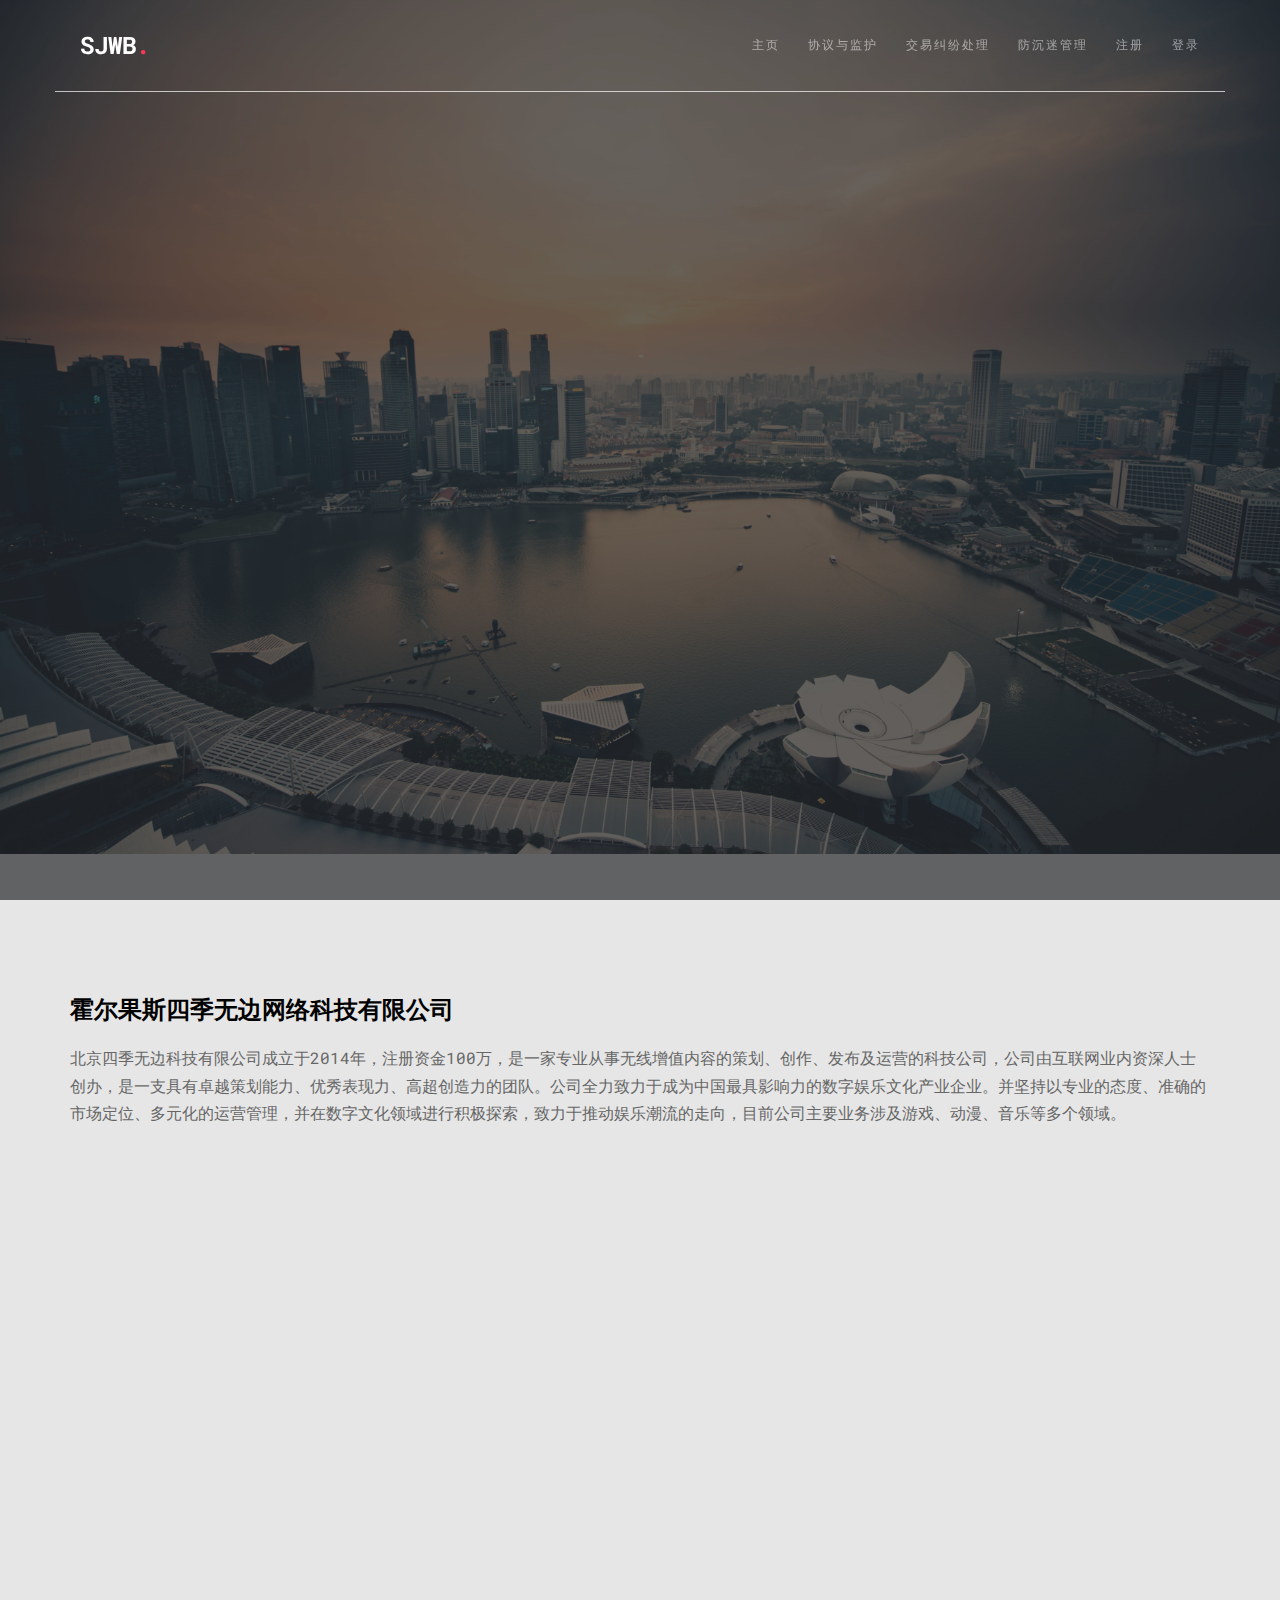
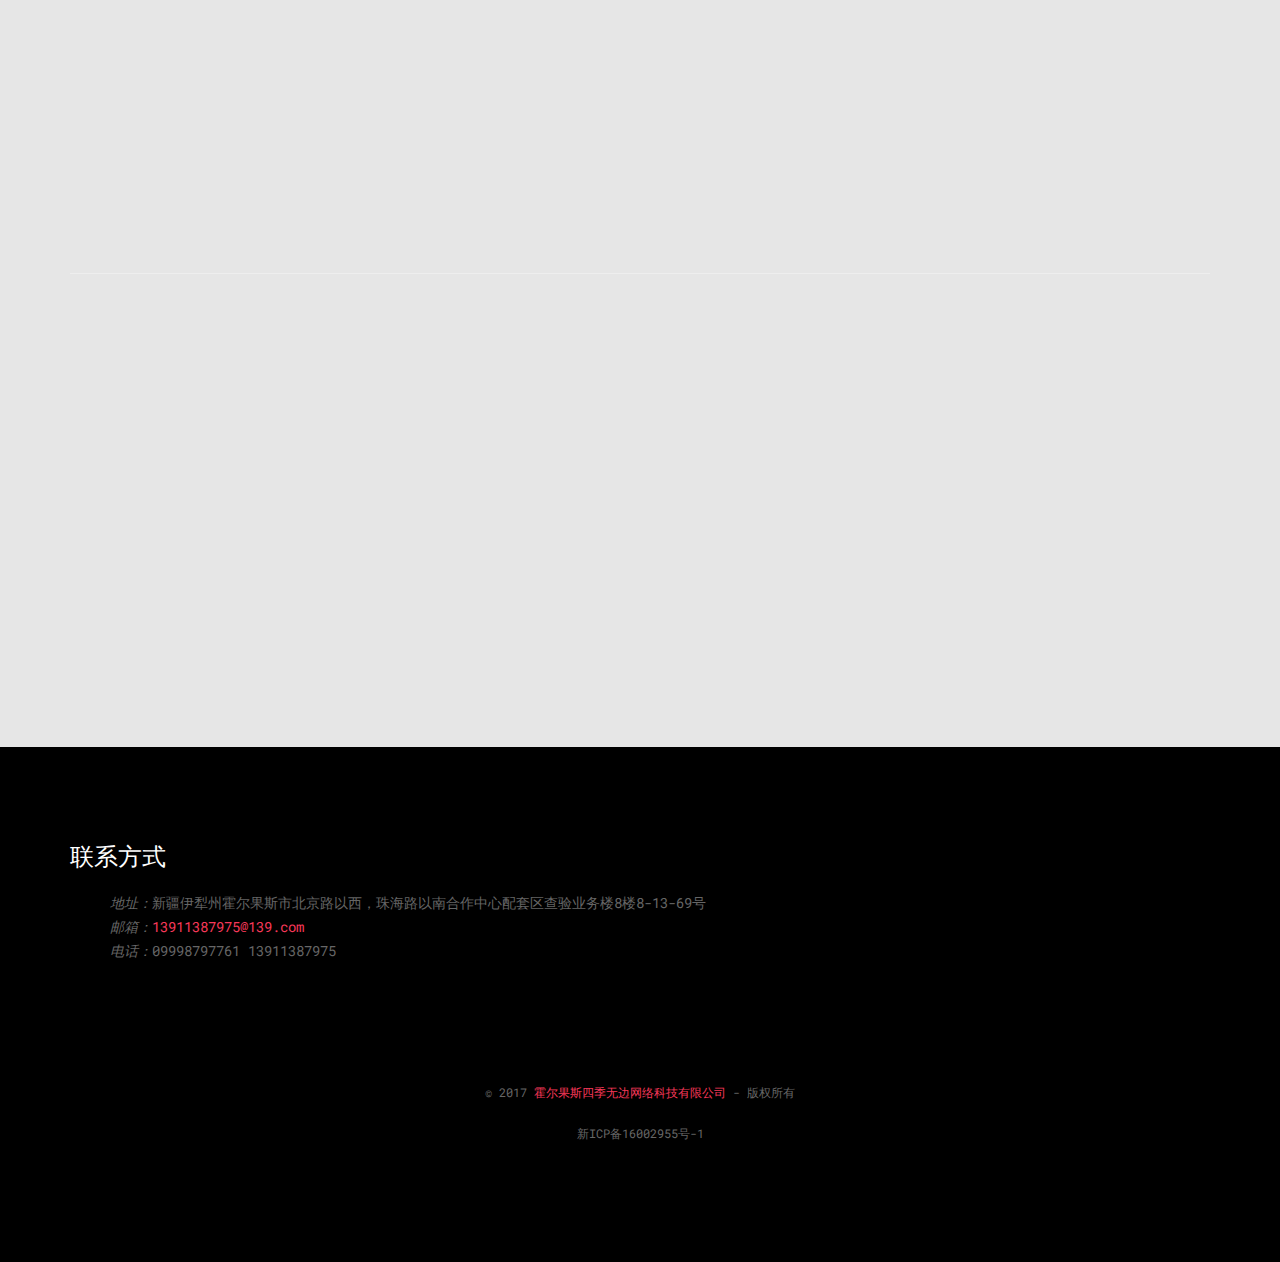
==== commit b905887f: "hegs" ====
--- a/index.html
+++ b/index.html
@@ -192,7 +192,7 @@
                     <ul class="list contact" style="margin-bottom: 15px;">
                         <li class="contact-address"><i class="fa fa-map-marker">地址：</i><span>新疆伊犁州霍尔果斯市北京路以西，珠海路以南合作中心配套区查验业务楼8楼8-13-69号</span>
                         </li>
-                        <li class="contact-mail"><i class="fa fa-envelope">邮箱：</i><a class="link" href="#">139113879750@139.com</a>
+                        <li class="contact-mail"><i class="fa fa-envelope">邮箱：</i><a class="link" href="#">13911387975@139.com</a>
                         </li>
                         <li class="contact-phone"><i class="fa fa-phone">电话：</i><span>09998797761 13911387975</span></li>
                     </ul>
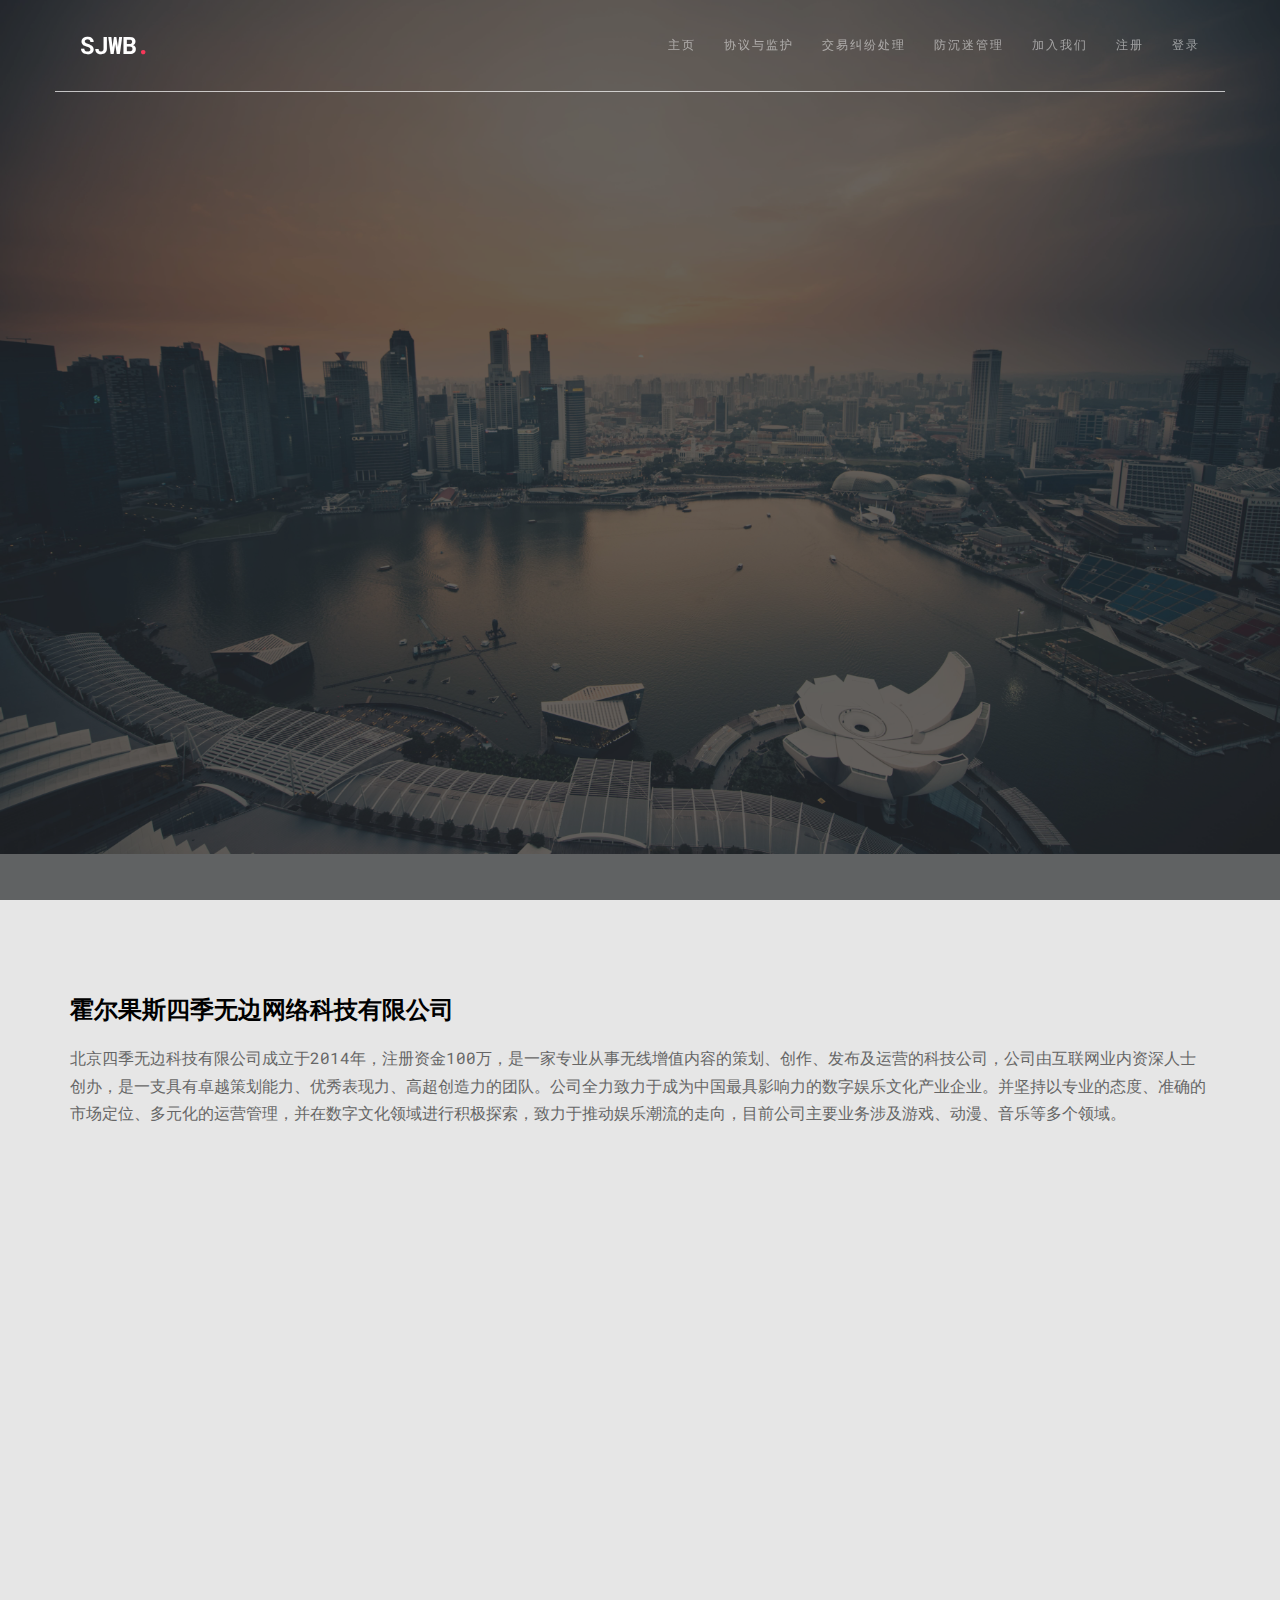
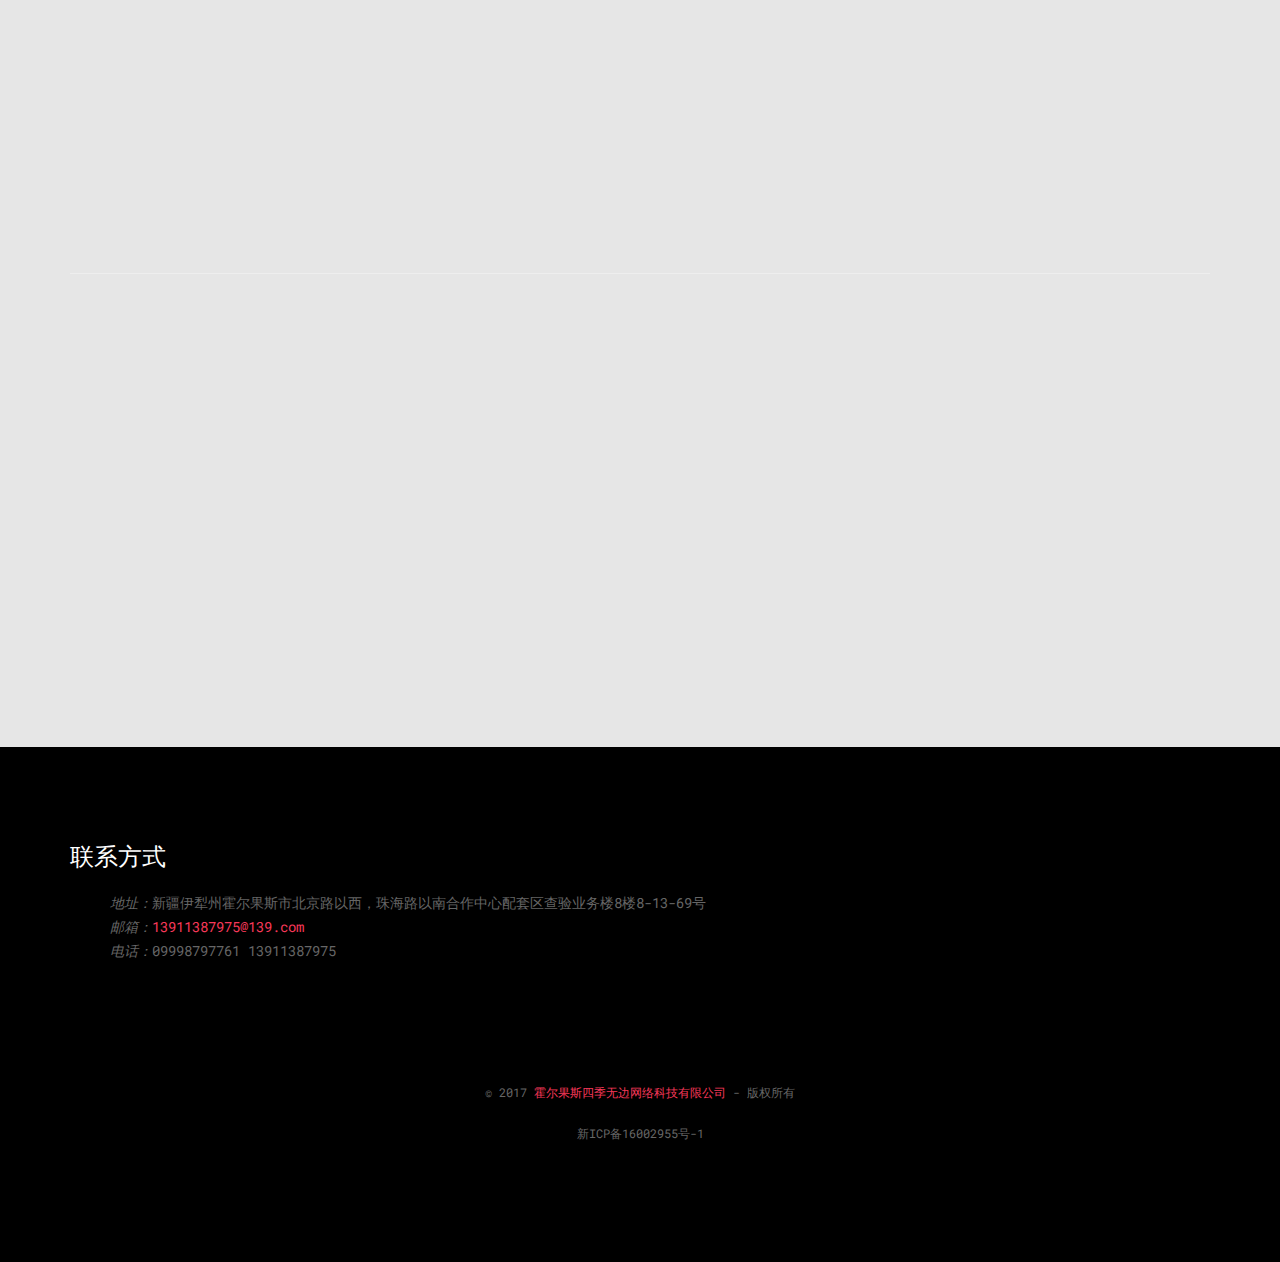
==== commit 86b11d87: "hegs" ====
--- a/index.html
+++ b/index.html
@@ -68,6 +68,7 @@
 
                         <li><a href="dropcaps.html">交易纠纷处理</a></li>
                         <li><a href="addiction.html">防沉迷管理</a></li>
+                        <li><a href="recruit.html">加入我们</a></li>
                         <li><a href="signin.html">注册</a></li>
                         <li><a href="login.html">登录</a></li>
                     </ul>
--- a/css/style.css
+++ b/css/style.css
@@ -684,6 +684,10 @@
     width: 64.6%;
 }
 
+#gtco-post-list li.only-third{
+    width: 100%;
+}
+
 @media screen and (max-width: 992px) {
     #gtco-post-list li.two-third {
         width: 48%;
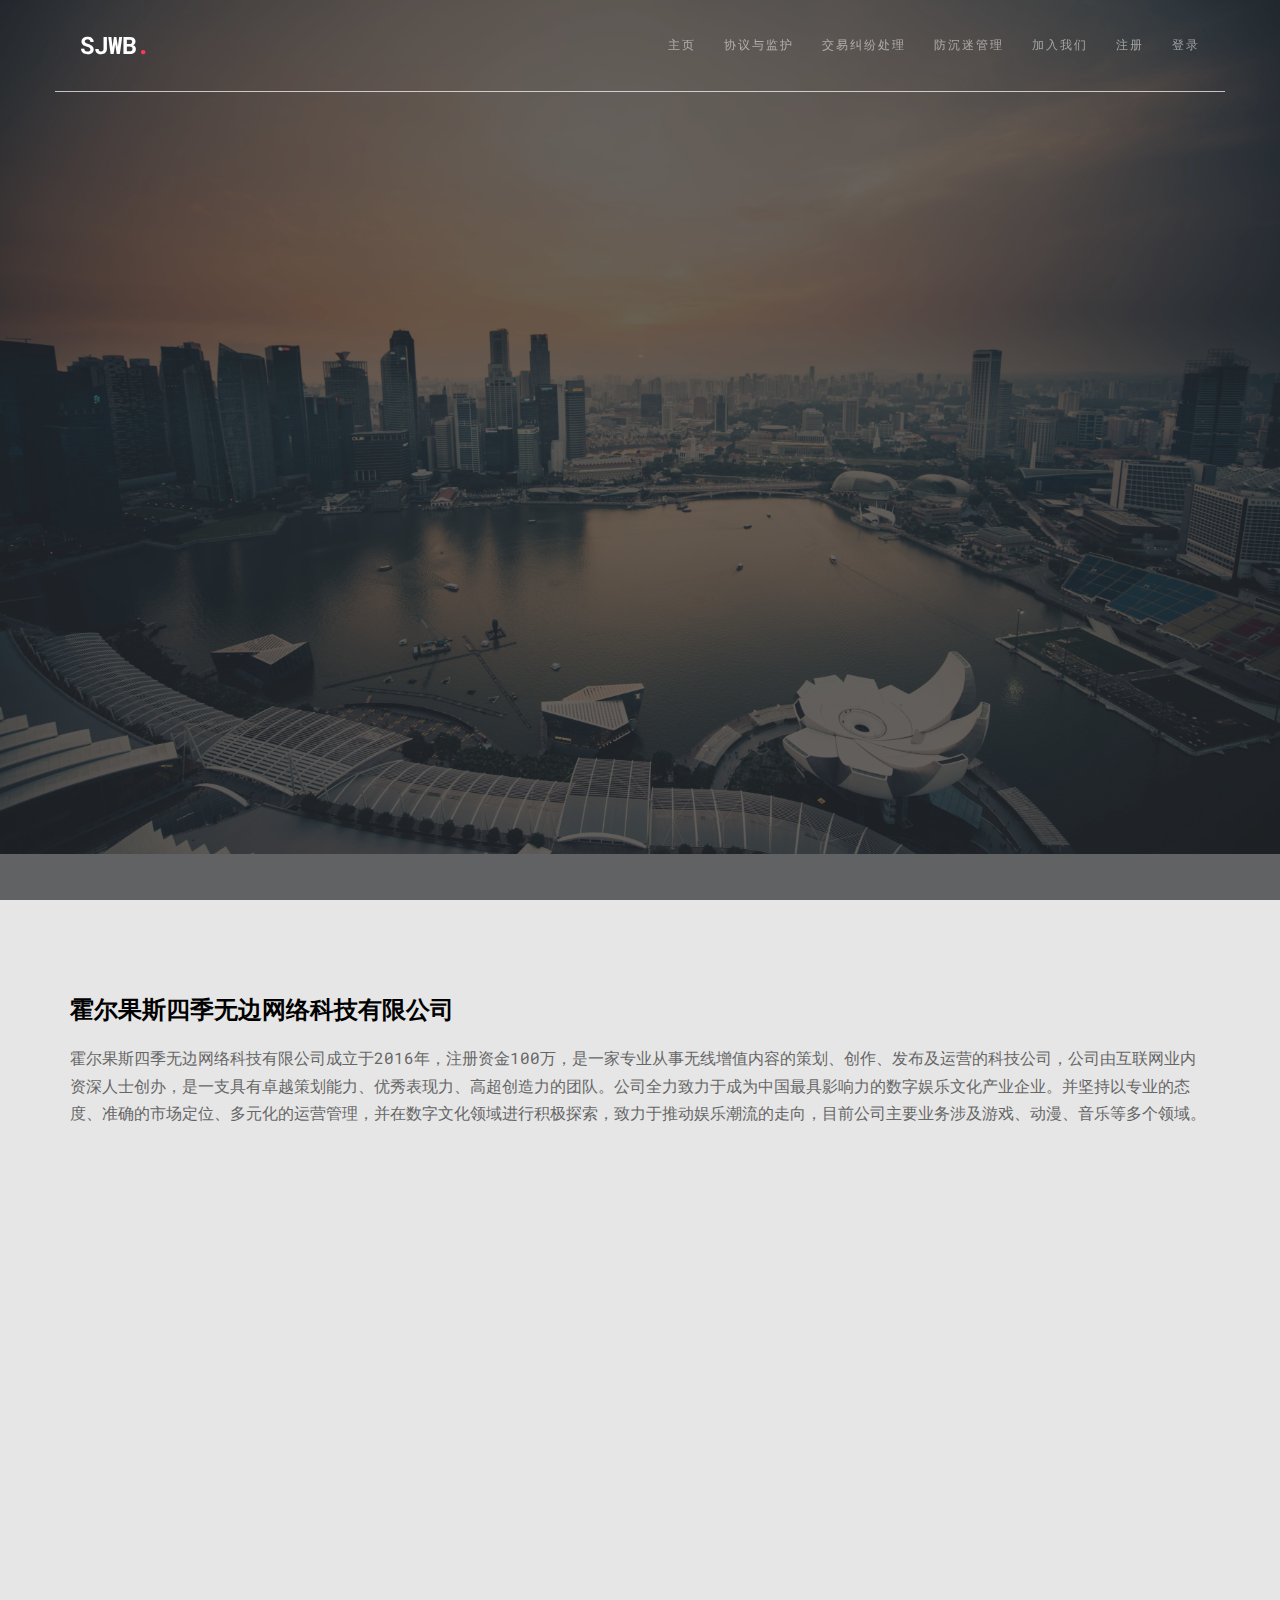
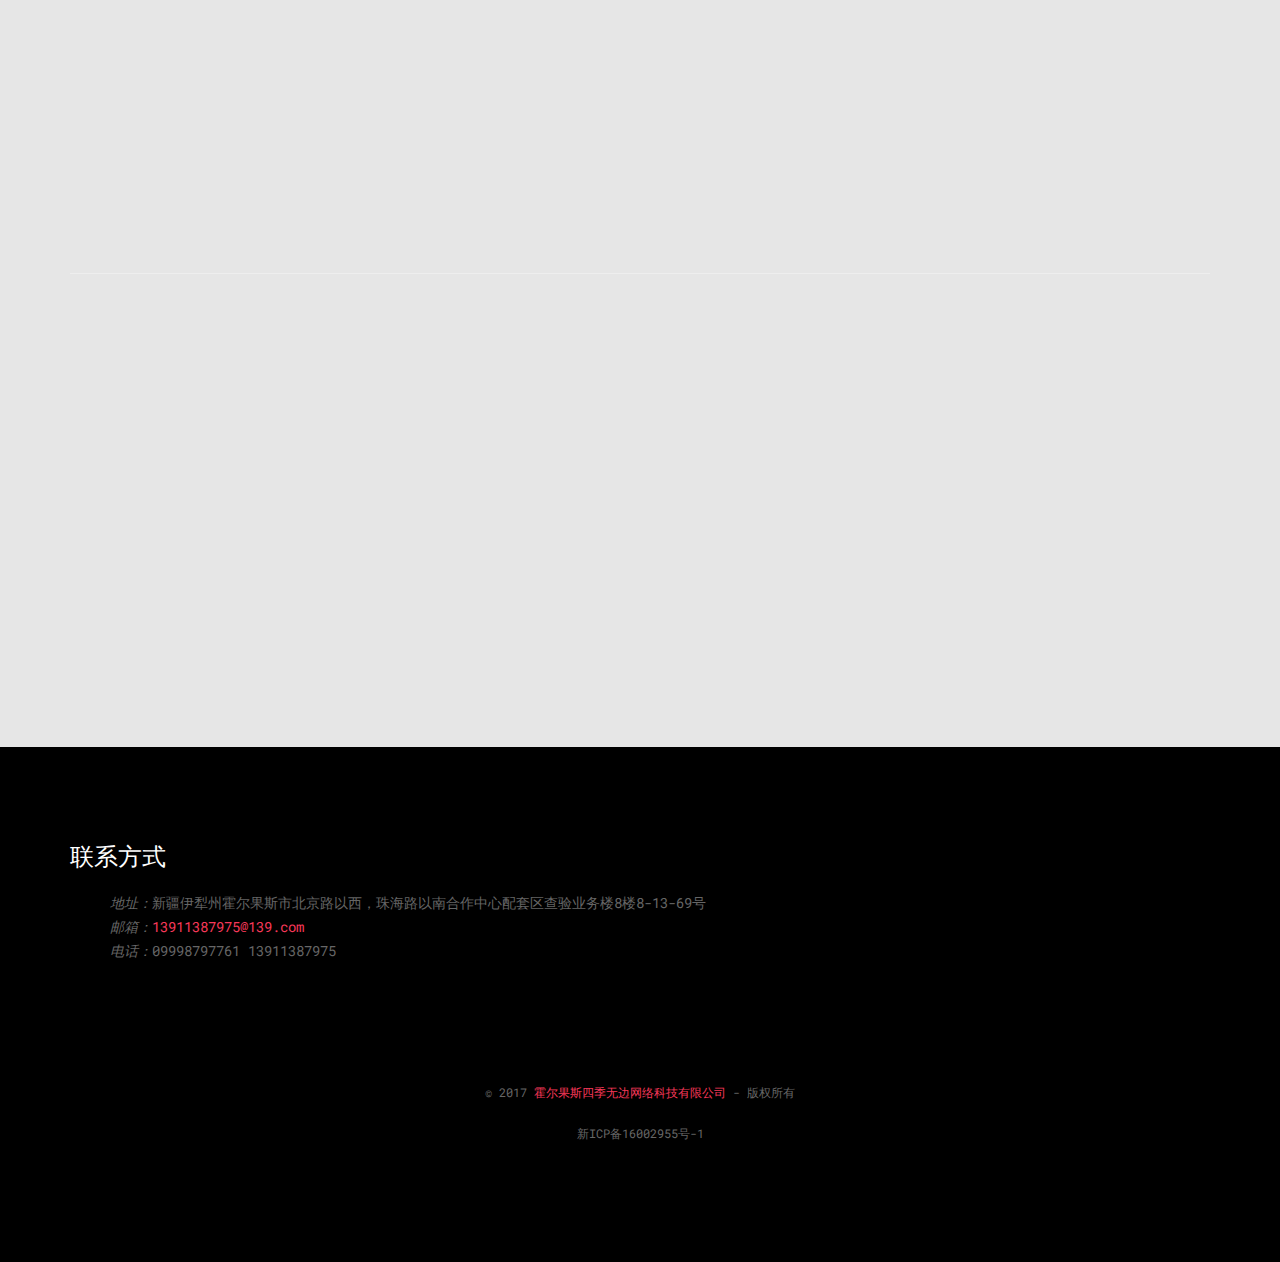
==== commit 7e90ba02: "carousel" ====
--- a/index.html
+++ b/index.html
@@ -106,7 +106,7 @@
             <div class="separator"></div>
 
             <p class="centered" style="font-size: 16px">
-                北京四季无边科技有限公司成立于2014年，注册资金100万，是一家专业从事无线增值内容的策划、创作、发布及运营的科技公司，公司由互联网业内资深人士创办，是一支具有卓越策划能力、优秀表现力、高超创造力的团队。公司全力致力于成为中国最具影响力的数字娱乐文化产业企业。并坚持以专业的态度、准确的市场定位、多元化的运营管理，并在数字文化领域进行积极探索，致力于推动娱乐潮流的走向，目前公司主要业务涉及游戏、动漫、音乐等多个领域。
+                霍尔果斯四季无边网络科技有限公司成立于2016年，注册资金100万，是一家专业从事无线增值内容的策划、创作、发布及运营的科技公司，公司由互联网业内资深人士创办，是一支具有卓越策划能力、优秀表现力、高超创造力的团队。公司全力致力于成为中国最具影响力的数字娱乐文化产业企业。并坚持以专业的态度、准确的市场定位、多元化的运营管理，并在数字文化领域进行积极探索，致力于推动娱乐潮流的走向，目前公司主要业务涉及游戏、动漫、音乐等多个领域。
             </p>
 
             <br>
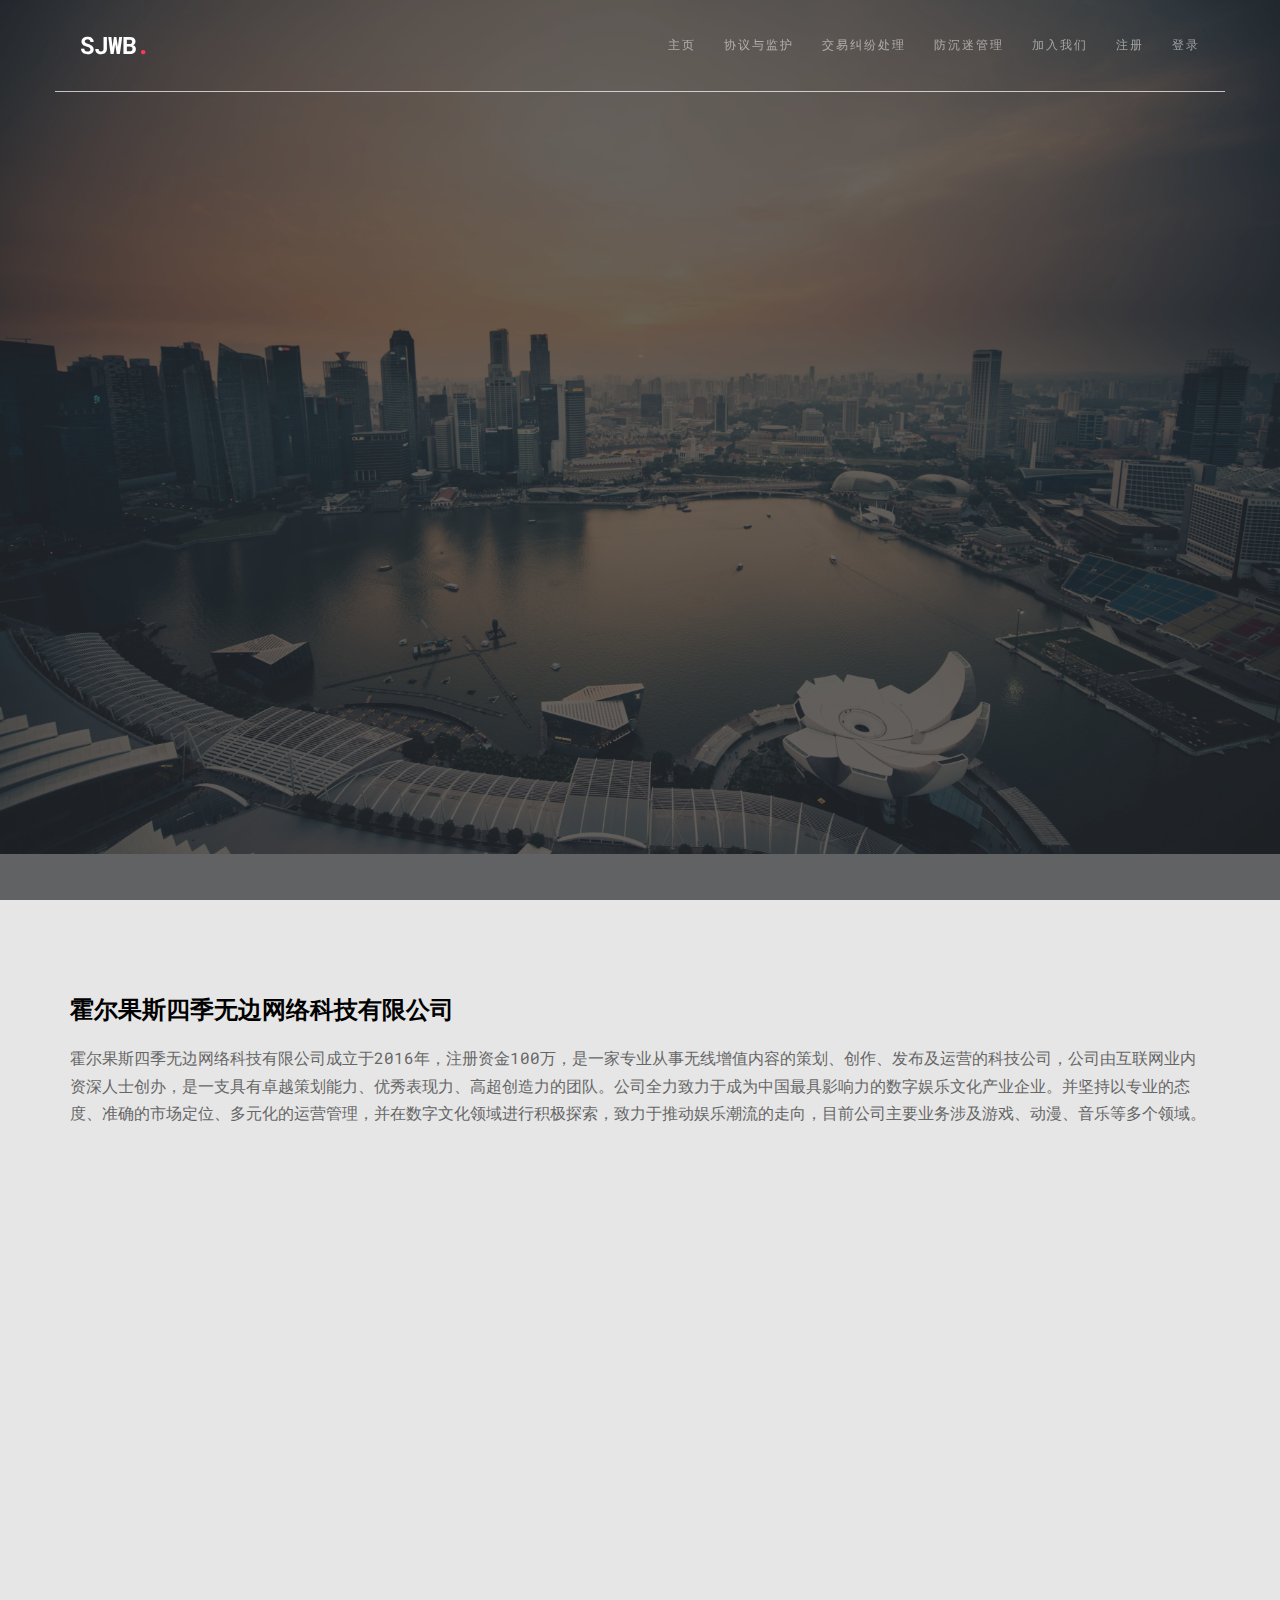
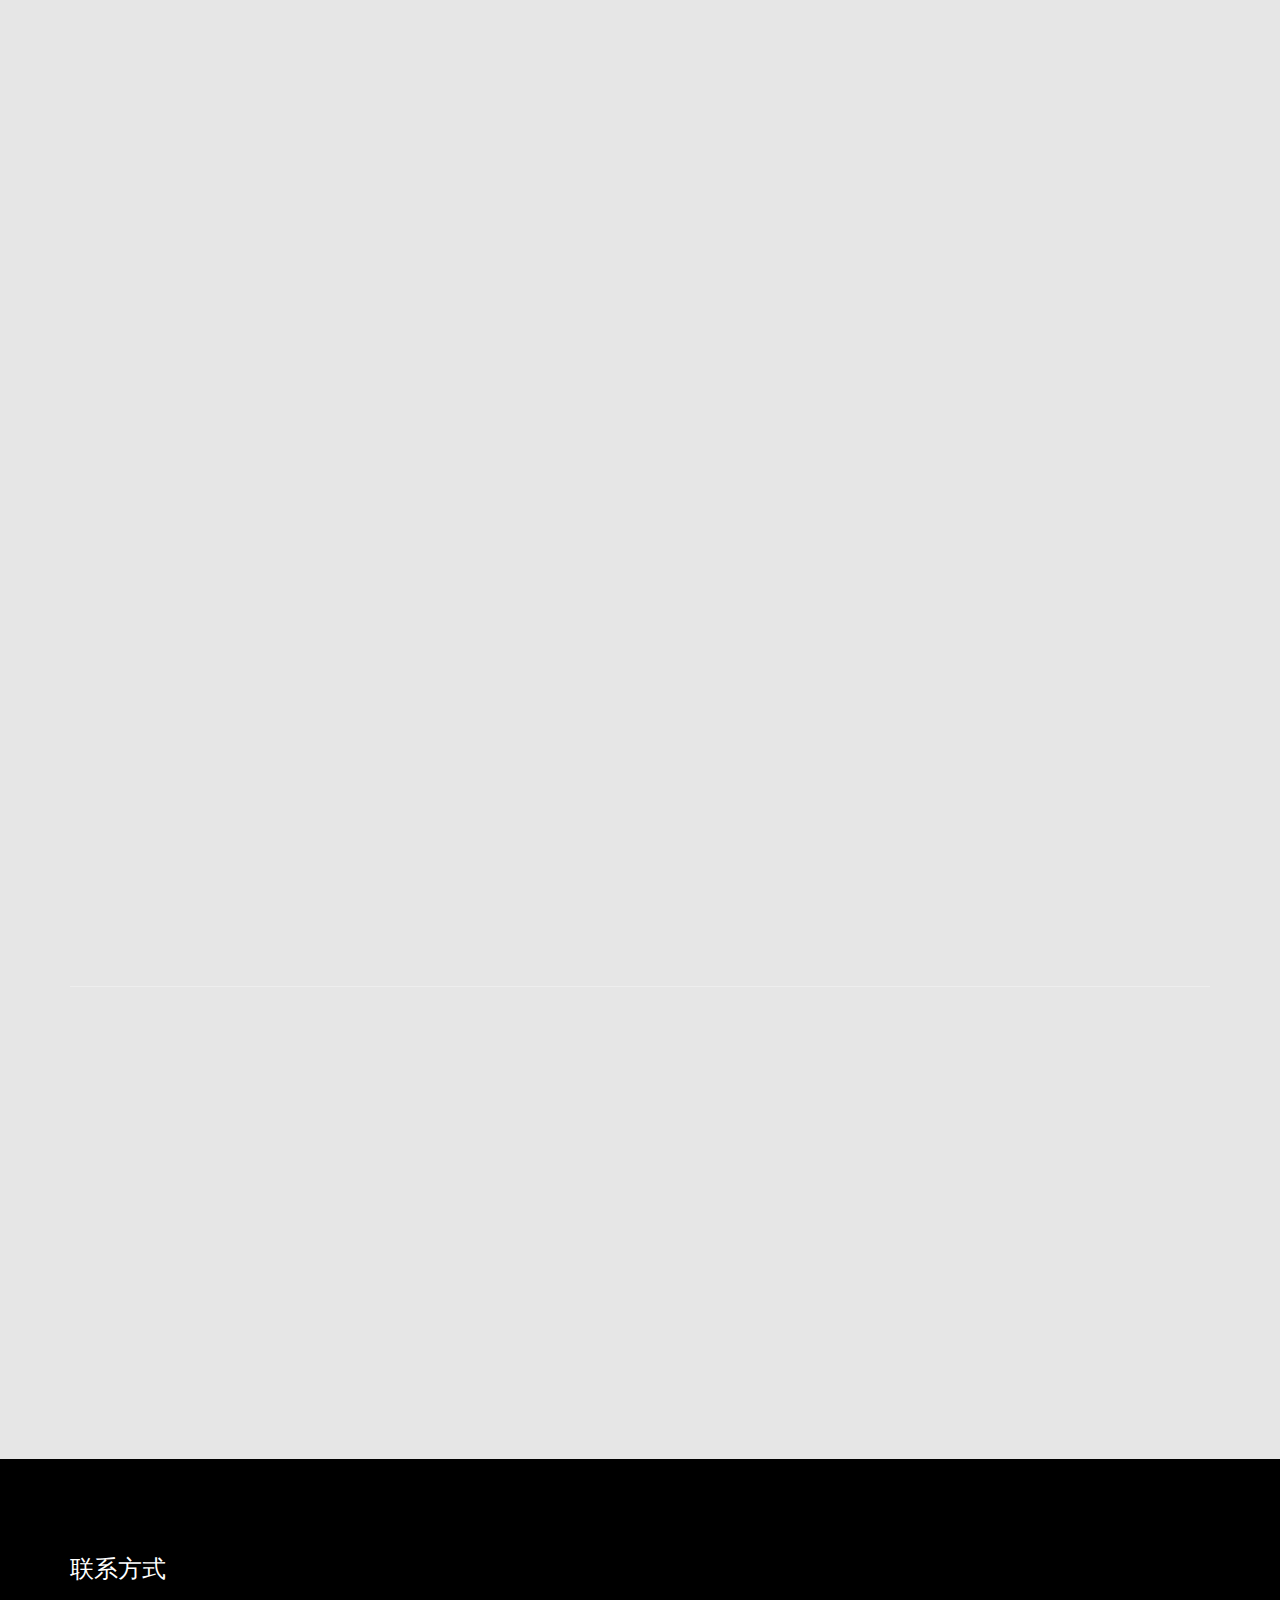
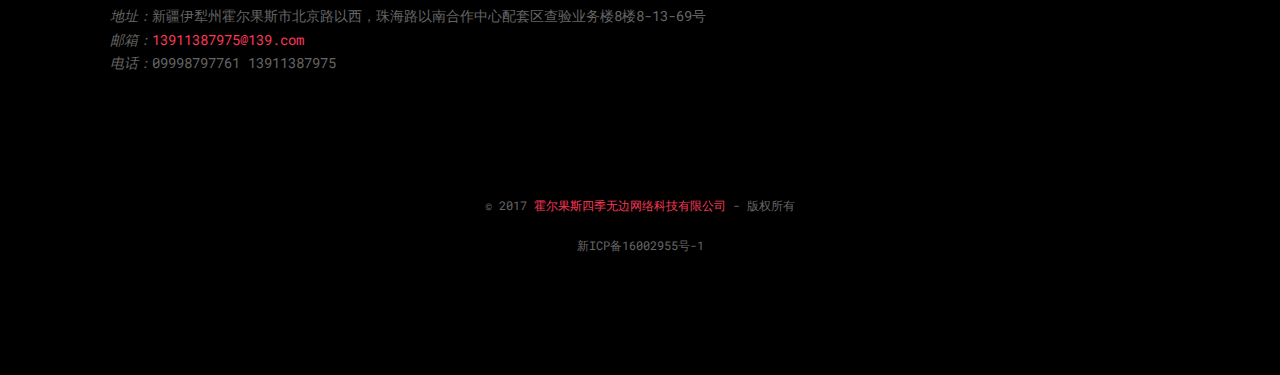
==== commit 621189b5: "add geam" ====
--- a/index.html
+++ b/index.html
@@ -152,6 +152,18 @@
                                 </div>
                             </a>
                             <a href="3.apk" class="post-meta">下载</a>
+                        </li>
+
+                        <li class="one-third entry animate-box" data-animate-effect="fadeIn">
+                            <a href="3.apk">
+                                <div class="entry-img" style="border-radius: 40px;background-image: url(images/sx.png)"></div>
+                                <div class="entry-desc">
+                                    <h3>乐动达人</h3>
+                                    <p>《乐动达人之太鼓版》游戏是吸取了之前的成功经验，融汇了各游戏平台的音乐游戏的优点，让玩家在弹奏歌曲时不知不觉融入到美妙的鼓点节奏中。画面更加精致，流畅；选用全新歌曲，音质完美。在游戏的同时享受高品质的音乐！
+                                        同时还可以挑战更强、更劲爆的快感节奏。除此之外，游戏还增添了萌萌哒猫咪出场伴舞，趣味十足。</p>
+                                </div>
+                            </a>
+                            <a href="tgdr.apk.1" class="post-meta">下载</a>
                         </li>
 
                     </ul>
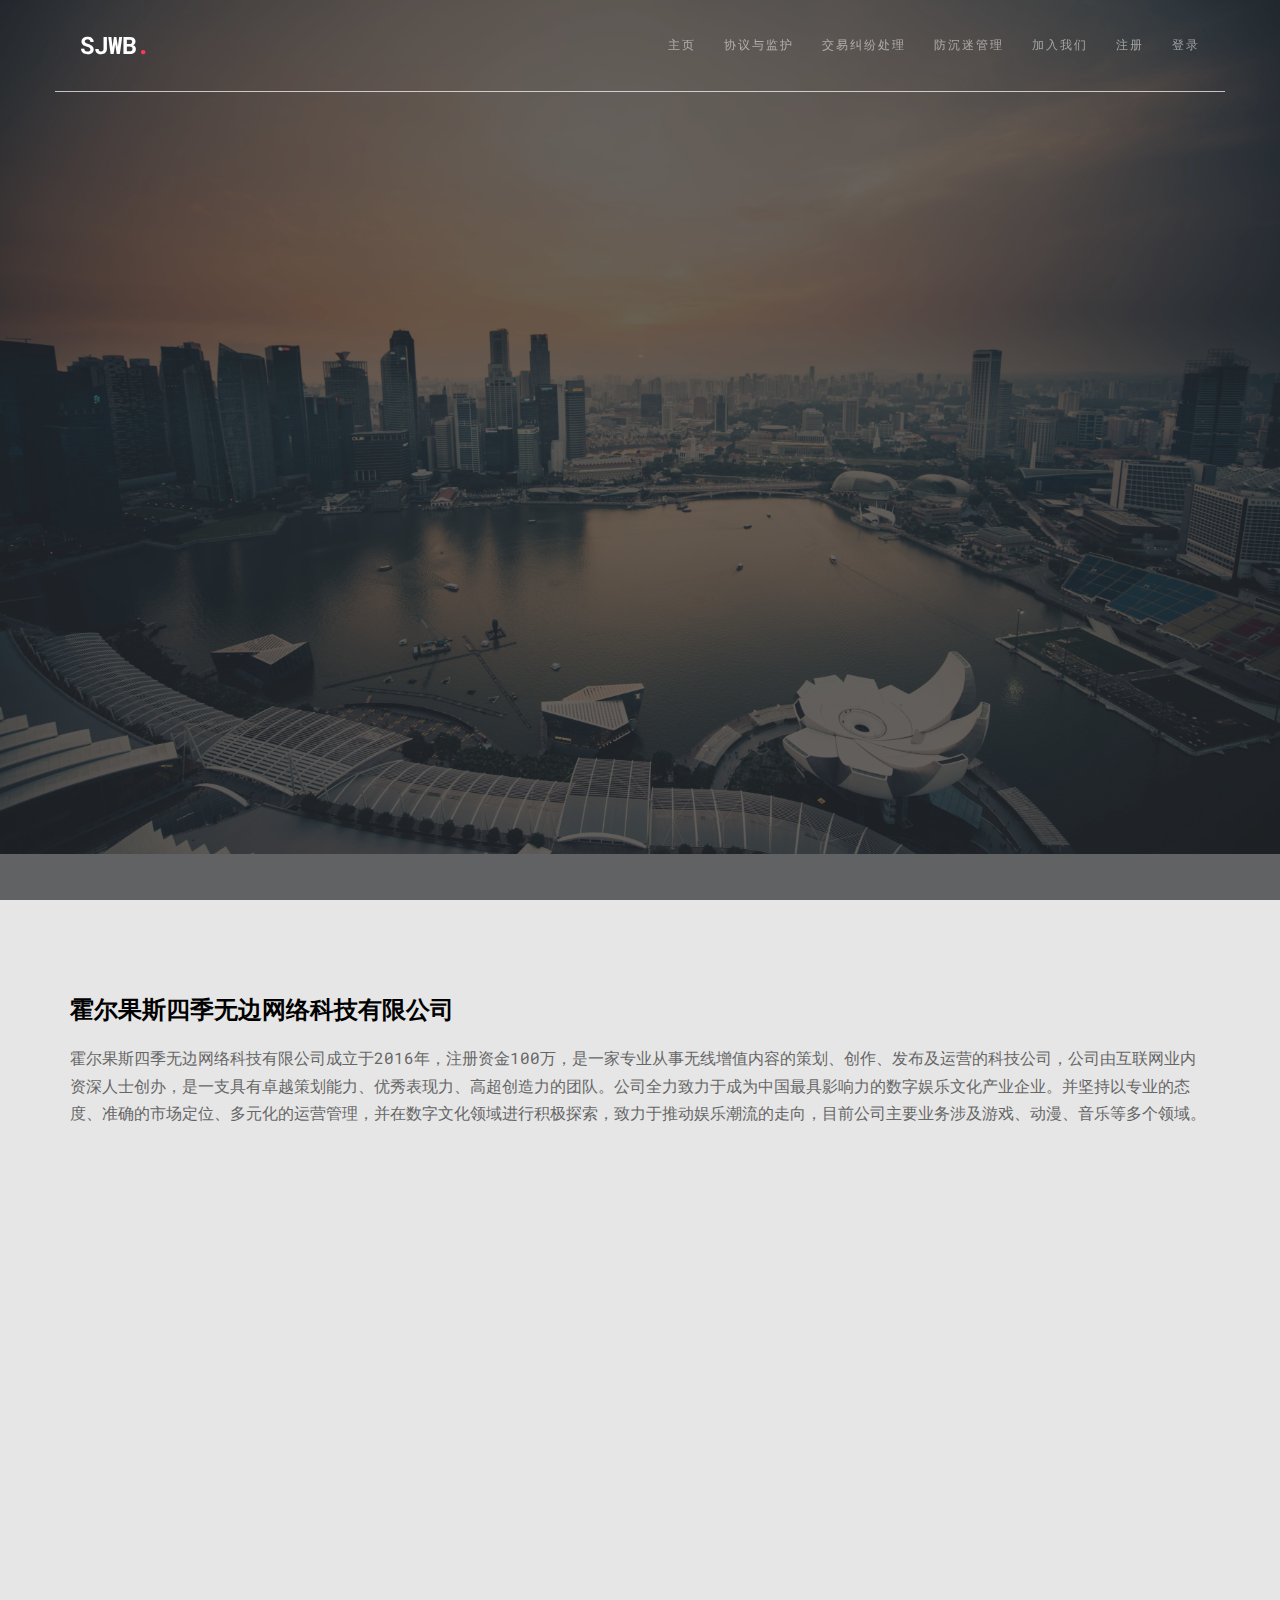
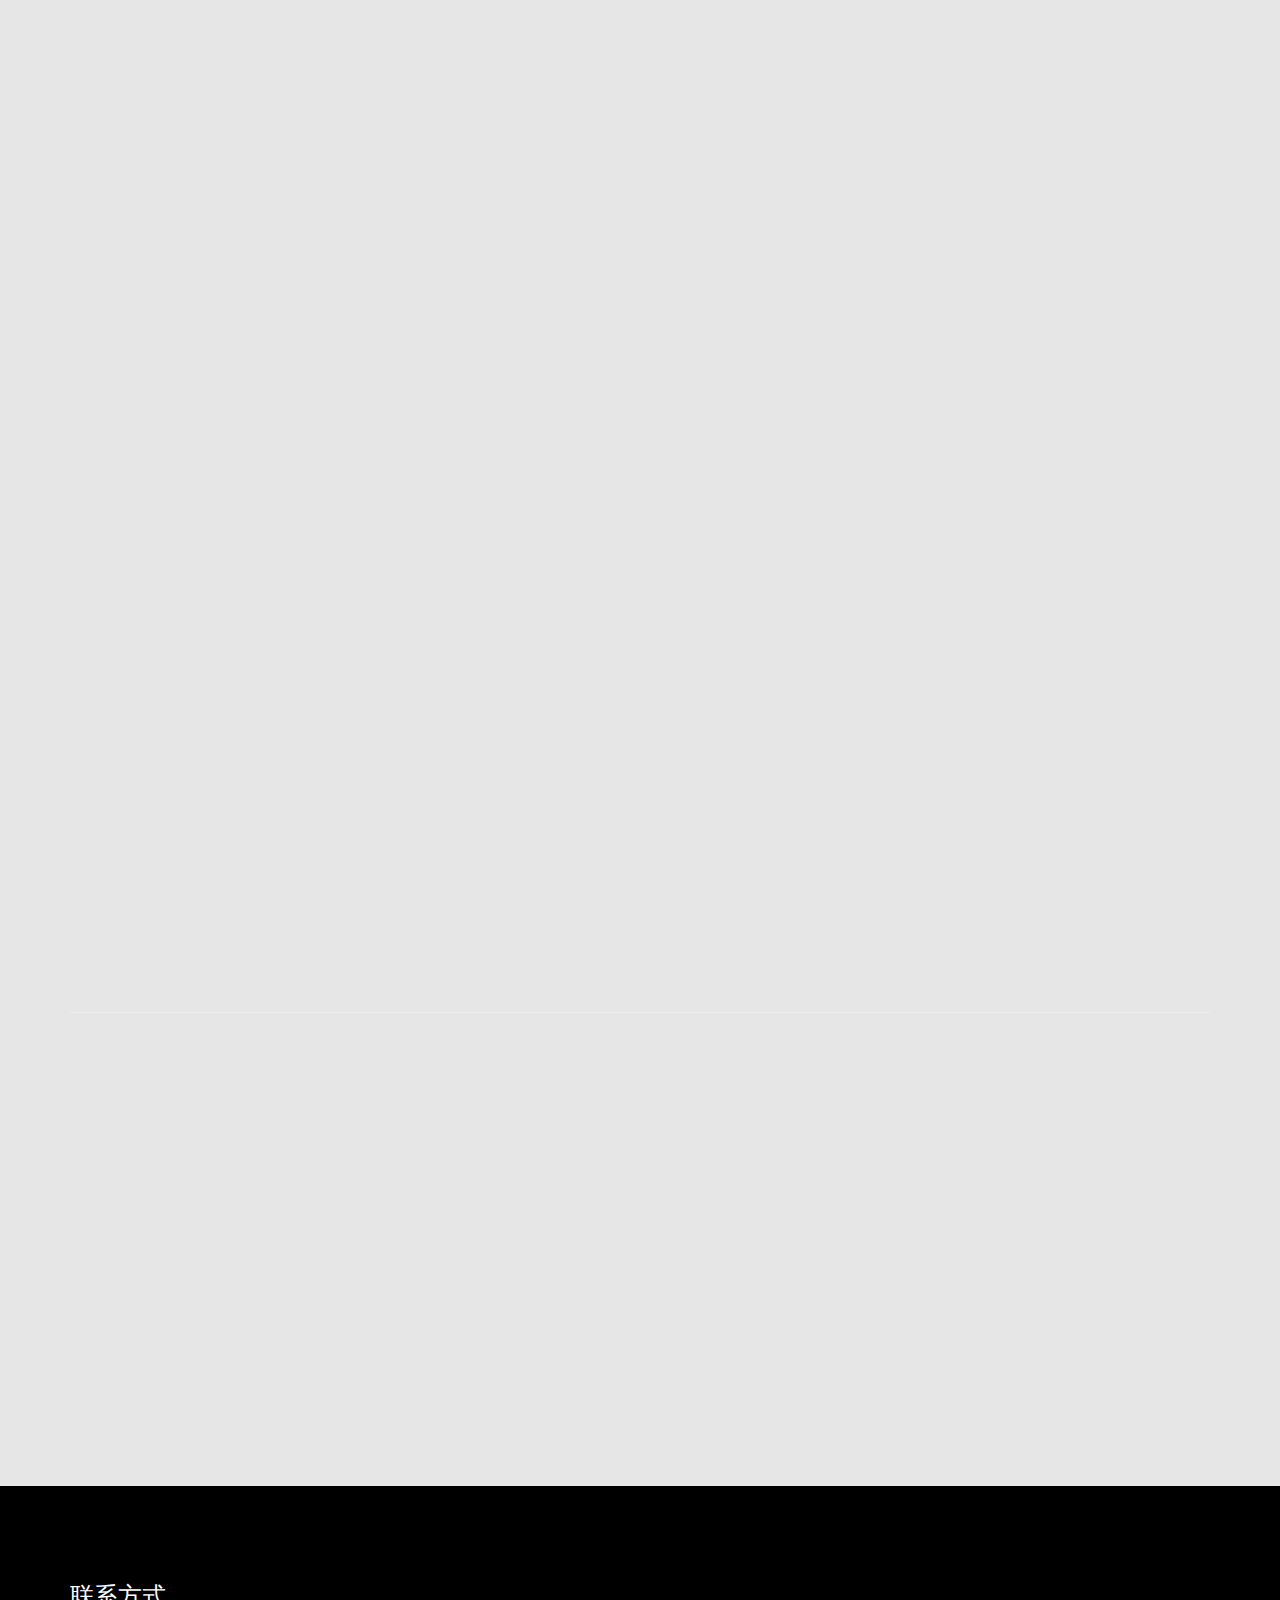
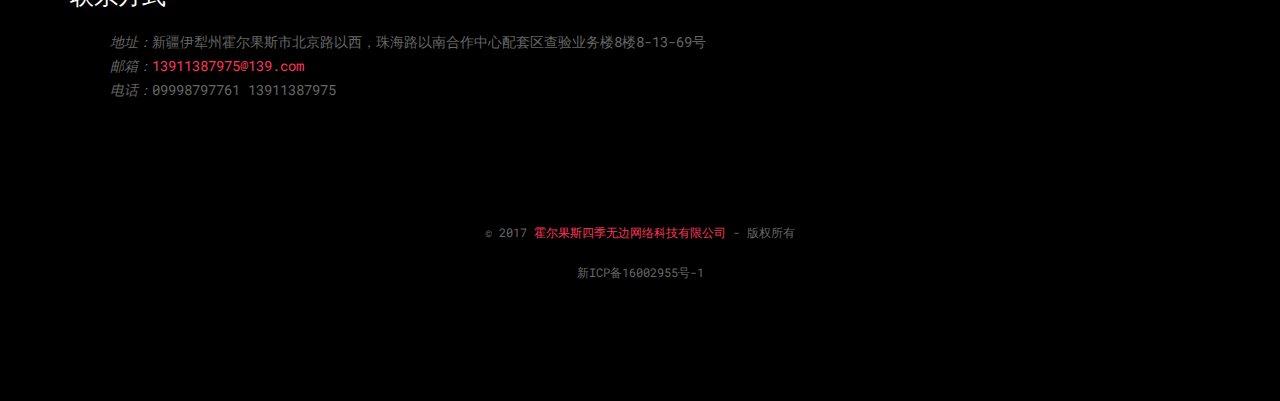
==== commit 14269382: "增加坦克联盟游戏" ====
--- a/index.html
+++ b/index.html
@@ -155,7 +155,7 @@
                         </li>
 
                         <li class="one-third entry animate-box" data-animate-effect="fadeIn">
-                            <a href="3.apk">
+                            <a href="tgdr.apk">
                                 <div class="entry-img" style="border-radius: 40px;background-image: url(images/sx.png)"></div>
                                 <div class="entry-desc">
                                     <h3>乐动达人</h3>
@@ -163,7 +163,18 @@
                                         同时还可以挑战更强、更劲爆的快感节奏。除此之外，游戏还增添了萌萌哒猫咪出场伴舞，趣味十足。</p>
                                 </div>
                             </a>
-                            <a href="tgdr.apk.1" class="post-meta">下载</a>
+                            <a href="tgdr.apk" class="post-meta">下载</a>
+                        </li>
+
+                        <li class="one-third entry animate-box" data-animate-effect="fadeIn">
+                            <a href="tklm.apk">
+                                <div class="entry-img" style="border-radius: 40px;background-image: url(images/tk.png)"></div>
+                                <div class="entry-desc">
+                                    <h3>坦克联盟</h3>
+                                    <p>《坦克联盟》是一款休闲竞技类2D游戏。该游戏拥有丰富的PVE和PVP玩法，里面设置了丰富多样的活动，让玩家一整天都能体验到对战的快感，关卡重重，玩家需要逐一进行挑战，随着关卡增加难度也跟着增大，击败敌人有一定几率获得新的武器装备和药品，玩家可以根据自己的判断来拾取相应的物品。游戏画面精致，配音清新自然，与游戏完美结合，给带来丰富的游戏体验感。</p>
+                                </div>
+                            </a>
+                            <a href="tklm.apk" class="post-meta">下载</a>
                         </li>
 
                     </ul>
